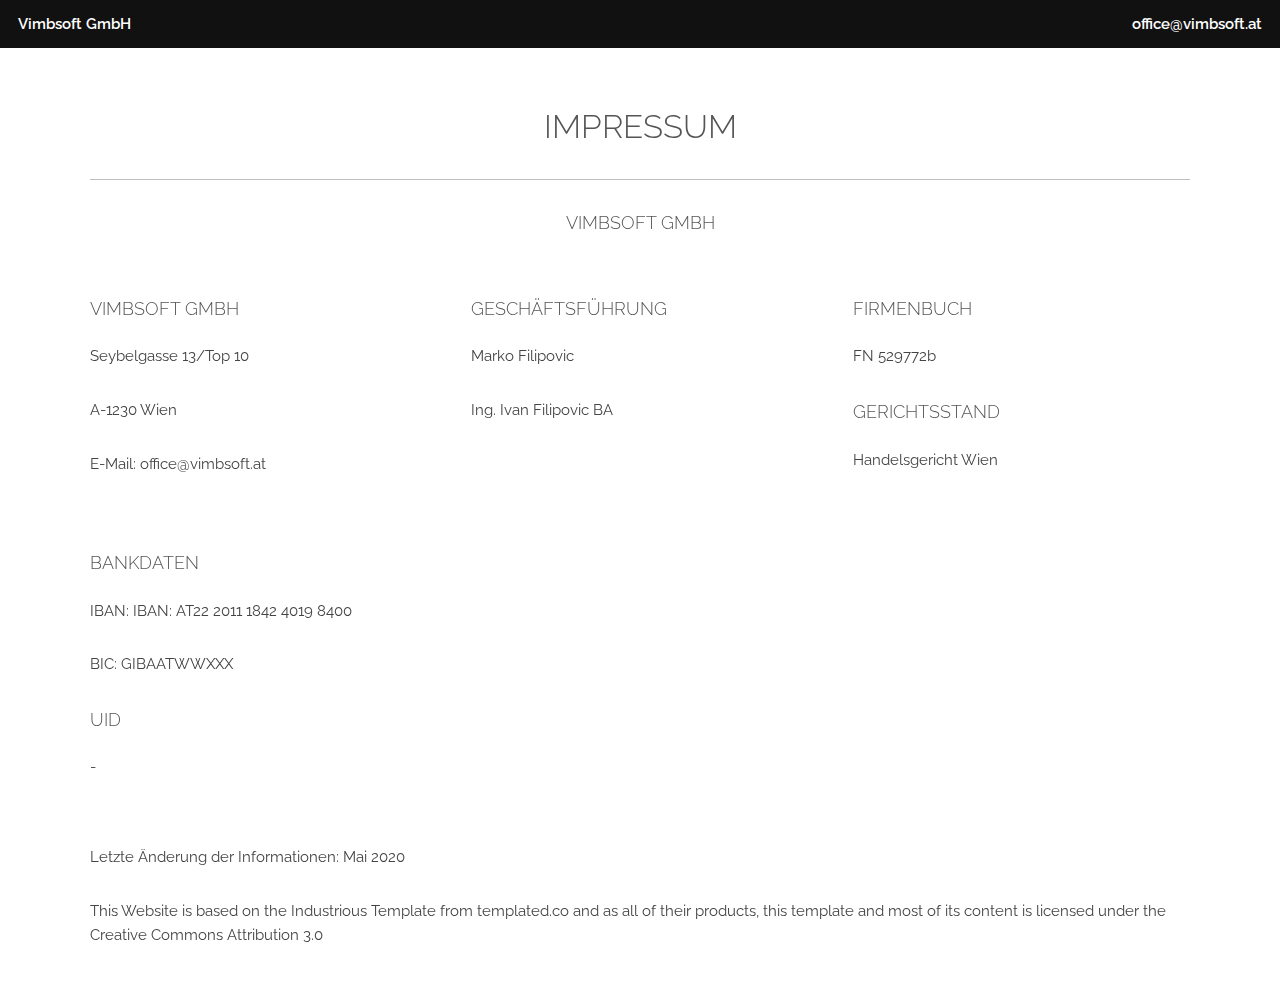
==== impressum.html @ a70d900b "minor changes due to implementation of impressum.html" ====
<!DOCTYPE html>
<html lang="en">
<head>
    <meta charset="UTF-8">

    <title>Vimbsoft GmbH</title>
    <meta charset="utf-8"/>
    <meta name="viewport" content="width=device-width, initial-scale=1, user-scalable=no"/>
    <meta name="description" content=""/>
    <meta name="keywords" content=""/>
    <link rel="stylesheet" href="assets/css/main.css"/>
</head>
<body>
<header id="header">
    <a class="logo" href="index.html">Vimbsoft GmbH</a>
    <a class="logo" href="mailto: office@vimbsoft.at">office@vimbsoft.at</a>
</header>


<section class="wrapper">
    <div class="inner">
        <header class="special">
            <h2>Impressum<hr></h2>
            <h3>Vimbsoft GmbH</h3>
        </header>
        <div class="highlights">
            <section>

                    <header>
                        <h3>Vimbsoft GmbH</h3>
                    </header>

                    <p>Seybelgasse 13/Top 10</p>
                    <p>A-1230 Wien</p>
                    <p>E-Mail: office@vimbsoft.at</p>

            </section>
            <section>
                <h3> Geschäftsführung</h3>
                <p>Marko Filipovic</p>
                <p>Ing. Ivan Filipovic BA</p>

            </section>
            <section>

                    <header>
                        <h3>Firmenbuch</h3>
                    </header>
                <p>FN 529772b</p>
                <h3>Gerichtsstand</h3>
                <p>Handelsgericht Wien</p>

            </section>
                <section>
                <h3>Bankdaten</h3>
                <p>IBAN: IBAN: AT22 2011 1842 4019 8400</p>
                <p>BIC: GIBAATWWXXX</p>
                    <h3>UID</h3>
                    <p>-</p>
                </section>




        </div>
        <p>Letzte Änderung der Informationen: Mai 2020</p>
        <p>This Website is based on the Industrious Template from templated.co and as all of their products, this template
            and most of its content is licensed under the Creative Commons Attribution 3.0 </p>

    </div>
</section>
</body>
</html>
---- assets/css/main.css ----
@import url(font-awesome.min.css);
@import url("https://fonts.googleapis.com/css?family=Raleway:200,300,400,500,600");
/*
	Industrious by TEMPLATED
	templated.co @templatedco
	Released for free under the Creative Commons Attribution 3.0 license (templated.co/license)
*/
/* Basic */
@-ms-viewport {
  width: device-width; }
body {
  -ms-overflow-style: scrollbar; }

@media screen and (max-width: 480px) {
  html, body {
    min-width: 320px; } }
html {
  box-sizing: border-box; }

*, *:before, *:after {
  box-sizing: inherit; }

body {
  background: #ffffff; }
  body.is-preload *, body.is-preload *:before, body.is-preload *:after {
    -moz-animation: none !important;
    -webkit-animation: none !important;
    -ms-animation: none !important;
    animation: none !important;
    -moz-transition: none !important;
    -webkit-transition: none !important;
    -ms-transition: none !important;
    transition: none !important; }

html, body, div, span, applet, object,
iframe, h1, h2, h3, h4, h5, h6, p, blockquote,
pre, a, abbr, acronym, address, big, cite,
code, del, dfn, em, img, ins, kbd, q, s, samp,
small, strike, strong, sub, sup, tt, var, b,
u, i, center, dl, dt, dd, ol, ul, li, fieldset,
form, label, legend, table, caption, tbody,
tfoot, thead, tr, th, td, article, aside,
canvas, details, embed, figure, figcaption,
footer, header, hgroup, menu, nav, output, ruby,
section, summary, time, mark, audio, video {
  margin: 0;
  padding: 0;
  border: 0;
  font-size: 100%;
  font: inherit;
  vertical-align: baseline; }

article, aside, details, figcaption, figure,
footer, header, hgroup, menu, nav, section {
  display: block; }

body {
  line-height: 1; }

ol, ul {
  list-style: none; }

blockquote, q {
  quotes: none; }
  blockquote:before, blockquote:after, q:before, q:after {
    content: '';
    content: none; }

table {
  border-collapse: collapse;
  border-spacing: 0; }

body {
  -webkit-text-size-adjust: none; }

mark {
  background-color: transparent;
  color: inherit; }

input::-moz-focus-inner {
  border: 0;
  padding: 0; }

input, select, textarea {
  -moz-appearance: none;
  -webkit-appearance: none;
  -ms-appearance: none;
  appearance: none; }

/* Typography */
html {
  font-size: 13pt; }
  @media screen and (max-width: 1680px) {
    html {
      font-size: 11pt; } }
  @media screen and (max-width: 980px) {
    html {
      font-size: 12pt; } }
  @media screen and (max-width: 480px) {
    html {
      font-size: 11pt; } }

body {
  background-color: #ffffff;
  color: #444444; }

body, input, select, textarea {
  font-family: "Raleway", Arial, Helvetica, sans-serif;
  font-weight: 400;
  font-size: 1rem;
  line-height: 1.65; }

a {
  -moz-transition: color 0.2s ease-in-out;
  -webkit-transition: color 0.2s ease-in-out;
  -ms-transition: color 0.2s ease-in-out;
  transition: color 0.2s ease-in-out;
  text-decoration: underline; }
  a:hover {
    text-decoration: none; }

strong, b {
  font-weight: 600; }

em, i {
  font-style: italic; }

p {
  margin: 0 0 2rem 0; }

header.special {
  text-align: center;
  margin-bottom: 4rem; }
  header.special p {
    max-width: 75%;
    margin-left: auto;
    margin-right: auto; }

h1, h2, h3, h4, h5, h6 {
  font-weight: 300;
  line-height: 1.5;
  text-transform: uppercase;
  margin: 0 0 1.5rem 0; }
  h1 a, h2 a, h3 a, h4 a, h5 a, h6 a {
    color: inherit;
    text-decoration: none; }

h1 {
  font-size: 3rem;
  line-height: 1.2; }

h2 {
  font-size: 2.25rem;
  line-height: 1.3; }

h3 {
  font-size: 1.25rem; }

h4 {
  font-size: 1rem; }

h5 {
  font-size: 0.9rem; }

h6 {
  font-size: 0.7rem; }

@media screen and (max-width: 736px) {
  h1 {
    font-size: 2.75rem;
    line-height: 1.3; }

  h2 {
    font-size: 1.75rem;
    line-height: 1.5; }

  h3 {
    font-size: 1.25rem; } }
sub {
  font-size: 0.8rem;
  position: relative;
  top: 0.5rem; }

sup {
  font-size: 0.8rem;
  position: relative;
  top: -0.5rem; }

blockquote {
  border-left: solid 0.5rem;
  font-style: italic;
  margin: 0 0 2rem 0;
  padding: 1rem 0 1rem 2rem; }

code {
  border-radius: 4px;
  border: solid 1px;
  font-family: "Courier New", monospace;
  font-size: 0.9rem;
  margin: 0 0.25rem;
  padding: 0.25rem 0.65rem; }

pre {
  -webkit-overflow-scrolling: touch;
  font-family: "Courier New", monospace;
  font-size: 0.9rem;
  margin: 0 0 2rem 0; }
  pre code {
    display: block;
    line-height: 1.75;
    padding: 1rem 1.5rem;
    overflow-x: auto; }

hr {
  border: 0;
  border-bottom: solid 1px;
  margin: 2rem 0; }
  hr.major {
    margin: 4rem 0; }

input, select, textarea {
  color: #555555; }

a {
  color: #619FE9; }

strong, b {
  color: #555555; }

h1, h2, h3, h4, h5, h6 {
  color: #555555; }

blockquote {
  border-left-color: rgba(0, 0, 0, 0.25); }

code {
  background: rgba(0, 0, 0, 0.075);
  border-color: rgba(0, 0, 0, 0.25); }

hr {
  border-bottom-color: rgba(0, 0, 0, 0.25); }

/* Inner */
.inner {
  margin: 0 auto;
  width: 75rem;
  max-width: calc(100% - 6rem); }
  @media screen and (max-width: 480px) {
    .inner {
      max-width: calc(100% - 3rem); } }

/* Button */
input[type="submit"],
input[type="reset"],
input[type="button"],
button,
.button {
  -moz-appearance: none;
  -webkit-appearance: none;
  -ms-appearance: none;
  appearance: none;
  -moz-transition: background-color 0.2s ease-in-out, box-shadow 0.2s ease-in-out, color 0.2s ease-in-out;
  -webkit-transition: background-color 0.2s ease-in-out, box-shadow 0.2s ease-in-out, color 0.2s ease-in-out;
  -ms-transition: background-color 0.2s ease-in-out, box-shadow 0.2s ease-in-out, color 0.2s ease-in-out;
  transition: background-color 0.2s ease-in-out, box-shadow 0.2s ease-in-out, color 0.2s ease-in-out;
  border: 0;
  border-radius: 4px;
  cursor: pointer;
  display: inline-block;
  font-weight: 600;
  height: 3.25rem;
  line-height: 3.25rem;
  padding: 0 1.75rem;
  text-align: center;
  text-decoration: none;
  white-space: nowrap; }
  input[type="submit"].small,
  input[type="reset"].small,
  input[type="button"].small,
  button.small,
  .button.small {
    font-size: 0.8rem;
    height: 2.4375rem;
    line-height: 2.4375rem;
    padding: 0 1.25rem; }
  input[type="submit"].large,
  input[type="reset"].large,
  input[type="button"].large,
  button.large,
  .button.large {
    font-size: 1.35rem;
    height: 4.0625rem;
    line-height: 4.0625rem;
    padding: 0 2rem; }
  input[type="submit"].wide,
  input[type="reset"].wide,
  input[type="button"].wide,
  button.wide,
  .button.wide {
    min-width: 13rem; }
  input[type="submit"].icon:before,
  input[type="reset"].icon:before,
  input[type="button"].icon:before,
  button.icon:before,
  .button.icon:before {
    margin-right: 0.5rem; }
  input[type="submit"].fit,
  input[type="reset"].fit,
  input[type="button"].fit,
  button.fit,
  .button.fit {
    width: 100%; }
  input[type="submit"].disabled, input[type="submit"]:disabled,
  input[type="reset"].disabled,
  input[type="reset"]:disabled,
  input[type="button"].disabled,
  input[type="button"]:disabled,
  button.disabled,
  button:disabled,
  .button.disabled,
  .button:disabled {
    pointer-events: none;
    opacity: 0.25; }

input[type="submit"],
input[type="reset"],
input[type="button"],
button,
.button {
  background-color: transparent;
  box-shadow: inset 0 0 0 1px #555555;
  color: #555555 !important; }
  input[type="submit"]:hover,
  input[type="reset"]:hover,
  input[type="button"]:hover,
  button:hover,
  .button:hover {
    box-shadow: inset 0 0 0 1px #ce1b28;
    color: #ce1b28 !important; }
    input[type="submit"]:hover:active,
    input[type="reset"]:hover:active,
    input[type="button"]:hover:active,
    button:hover:active,
    .button:hover:active {
      background-color: rgba(206, 27, 40, 0.25); }
  input[type="submit"].primary,
  input[type="reset"].primary,
  input[type="button"].primary,
  button.primary,
  .button.primary {
    box-shadow: none;
    background-color: #ce1b28;
    color: #ffffff !important; }
    input[type="submit"].primary:hover,
    input[type="reset"].primary:hover,
    input[type="button"].primary:hover,
    button.primary:hover,
    .button.primary:hover {
      background-color: #e2212f;
      box-shadow: none; }
      input[type="submit"].primary:hover:active,
      input[type="reset"].primary:hover:active,
      input[type="button"].primary:hover:active,
      button.primary:hover:active,
      .button.primary:hover:active {
        background-color: #b71824; }

/* Form */
form {
  margin: 0 0 2rem 0; }

input[type="text"],
input[type="password"],
input[type="email"],
input[type="tel"],
input[type="search"],
input[type="url"],
select,
textarea {
  -moz-appearance: none;
  -webkit-appearance: none;
  -ms-appearance: none;
  appearance: none;
  border-radius: 4px;
  border: none;
  border: solid 1px;
  color: inherit;
  display: block;
  outline: 0;
  padding: 0 1rem;
  text-decoration: none;
  width: 100%; }
  input[type="text"]:invalid,
  input[type="password"]:invalid,
  input[type="email"]:invalid,
  input[type="tel"]:invalid,
  input[type="search"]:invalid,
  input[type="url"]:invalid,
  select:invalid,
  textarea:invalid {
    box-shadow: none; }

label {
  display: block;
  font-size: 1rem;
  font-weight: 600;
  margin: 0 0 1rem 0; }

input[type="text"],
input[type="password"],
input[type="email"],
input[type="tel"],
input[type="search"],
input[type="url"] {
  height: 3.25rem; }

select {
  background-size: 1.25rem;
  background-repeat: no-repeat;
  background-position: calc(100% - 1rem) center;
  height: 3.25rem;
  padding-right: 3.25rem;
  text-overflow: ellipsis; }
  select:focus::-ms-value {
    background-color: transparent; }
  select::-ms-expand {
    display: none; }

textarea {
  padding: 0.75rem 1rem; }

input[type="checkbox"],
input[type="radio"] {
  -moz-appearance: none;
  -webkit-appearance: none;
  -ms-appearance: none;
  appearance: none;
  display: block;
  float: left;
  margin-right: -2rem;
  opacity: 0;
  width: 1rem;
  z-index: -1; }
  input[type="checkbox"] + label,
  input[type="radio"] + label {
    text-decoration: none;
    cursor: pointer;
    display: inline-block;
    font-size: 1rem;
    font-weight: 400;
    padding-left: 2.825rem;
    padding-right: 0.875rem;
    position: relative; }
    input[type="checkbox"] + label:before,
    input[type="radio"] + label:before {
      -moz-osx-font-smoothing: grayscale;
      -webkit-font-smoothing: antialiased;
      font-family: FontAwesome;
      font-style: normal;
      font-weight: normal;
      text-transform: none !important; }
    input[type="checkbox"] + label:before,
    input[type="radio"] + label:before {
      border-radius: 4px;
      border: solid 1px;
      content: '';
      display: inline-block;
      height: 1.95rem;
      left: 0;
      line-height: 1.86875rem;
      position: absolute;
      text-align: center;
      top: -0.1625rem;
      width: 1.95rem; }
  input[type="checkbox"]:checked + label:before,
  input[type="radio"]:checked + label:before {
    content: '\f00c'; }

input[type="checkbox"] + label:before {
  border-radius: 4px; }

input[type="radio"] + label:before {
  border-radius: 100%; }

::-webkit-input-placeholder {
  opacity: 1.0; }

:-moz-placeholder {
  opacity: 1.0; }

::-moz-placeholder {
  opacity: 1.0; }

:-ms-input-placeholder {
  opacity: 1.0; }

label {
  color: #555555; }

input[type="text"],
input[type="password"],
input[type="email"],
input[type="tel"],
input[type="search"],
input[type="url"],
select,
textarea {
  background-color: rgba(0, 0, 0, 0.075);
  border-color: rgba(0, 0, 0, 0.25); }
  input[type="text"]:focus,
  input[type="password"]:focus,
  input[type="email"]:focus,
  input[type="tel"]:focus,
  input[type="search"]:focus,
  input[type="url"]:focus,
  select:focus,
  textarea:focus {
    border-color: #ce1b28;
    box-shadow: 0 0 0 1px #ce1b28; }

select {
  background-image: url("data:image/svg+xml;charset=utf8,%3Csvg xmlns='http://www.w3.org/2000/svg' width='40' height='40' preserveAspectRatio='none' viewBox='0 0 40 40'%3E%3Cpath d='M9.4,12.3l10.4,10.4l10.4-10.4c0.2-0.2,0.5-0.4,0.9-0.4c0.3,0,0.6,0.1,0.9,0.4l3.3,3.3c0.2,0.2,0.4,0.5,0.4,0.9 c0,0.4-0.1,0.6-0.4,0.9L20.7,31.9c-0.2,0.2-0.5,0.4-0.9,0.4c-0.3,0-0.6-0.1-0.9-0.4L4.3,17.3c-0.2-0.2-0.4-0.5-0.4-0.9 c0-0.4,0.1-0.6,0.4-0.9l3.3-3.3c0.2-0.2,0.5-0.4,0.9-0.4S9.1,12.1,9.4,12.3z' fill='rgba(0, 0, 0, 0.25)' /%3E%3C/svg%3E"); }
  select option {
    color: #444444;
    background-color: #ffffff; }

input[type="checkbox"] + label,
input[type="radio"] + label {
  color: #444444; }
  input[type="checkbox"] + label:before,
  input[type="radio"] + label:before {
    background: rgba(0, 0, 0, 0.075);
    border-color: rgba(0, 0, 0, 0.25); }
input[type="checkbox"]:checked + label:before,
input[type="radio"]:checked + label:before {
  background-color: #ce1b28;
  border-color: #ce1b28;
  color: #ffffff; }
input[type="checkbox"]:focus + label:before,
input[type="radio"]:focus + label:before {
  border-color: #ce1b28;
  box-shadow: 0 0 0 1px #ce1b28; }

::-webkit-input-placeholder {
  color: #bbbbbb !important; }

:-moz-placeholder {
  color: #bbbbbb !important; }

::-moz-placeholder {
  color: #bbbbbb !important; }

:-ms-input-placeholder {
  color: #bbbbbb !important; }

/* List */
ol {
  list-style: decimal;
  margin: 0 0 2rem 0;
  padding-left: 1.25rem; }
  ol li {
    padding-left: 0.25rem; }

ul {
  list-style: disc;
  margin: 0 0 2rem 0;
  padding-left: 1rem; }
  ul li {
    padding-left: 0.325rem; }
  ul.plain {
    list-style: none;
    padding-left: 0; }
    ul.plain li {
      margin-bottom: 1rem; }
      ul.plain li .icon {
        border-radius: 4px;
        color: #ffffff;
        display: inline-block;
        margin-right: 1rem;
        text-align: center;
        width: 2rem;
        height: 2rem;
        line-height: 2rem;
        background: rgba(0, 0, 0, 0.5); }
  ul.alt {
    list-style: none;
    padding-left: 0; }
    ul.alt li {
      border-top: solid 1px;
      padding: 0.75rem 0; }
      ul.alt li:first-child {
        border-top: 0;
        padding-top: 0; }
      ul.alt li:last-child {
        padding-bottom: 0; }
ul.alt2 {
  list-style: none;
  padding-left: 0; }
ul.alt2 li {
  border-top: solid 1px;
  padding: 0.75rem 0; }
ul.alt2 li:first-child {
  border-top: 0;
  padding-top: 0; }
ul.alt2 li:last-child {
  padding-bottom: 0; }

dl {
  margin: 0 0 2rem 0; }
  dl dt {
    display: block;
    font-weight: 600;
    margin: 0 0 1rem 0; }
  dl dd {
    margin-left: 1.5rem; }

ul.alt li {
  border-top-color: rgba(0, 0, 0, 0.25); }

/* Table */
.table-wrapper {
  -webkit-overflow-scrolling: touch;
  overflow-x: auto; }

table {
  margin: 0 0 2rem 0;
  width: 100%; }
  table tbody tr {
    border: solid 1px;
    border-left: 0;
    border-right: 0; }
  table td {
    padding: 0.75rem 0.75rem; }
  table th {
    font-size: 0.9rem;
    font-weight: 600;
    padding: 0 0.75rem 0.75rem 0.75rem;
    text-align: left; }
  table thead {
    border-bottom: solid 2px; }
  table tfoot {
    border-top: solid 2px; }
  table.alt {
    border-collapse: separate; }
    table.alt tbody tr td {
      border: solid 1px;
      border-left-width: 0;
      border-top-width: 0; }
      table.alt tbody tr td:first-child {
        border-left-width: 1px; }
    table.alt tbody tr:first-child td {
      border-top-width: 1px; }
    table.alt thead {
      border-bottom: 0; }
    table.alt tfoot {
      border-top: 0; }

table tbody tr {
  border-color: rgba(0, 0, 0, 0.25); }
  table tbody tr:nth-child(2n + 1) {
    background-color: rgba(0, 0, 0, 0.075); }
table th {
  color: #555555; }
table thead {
  border-bottom-color: rgba(0, 0, 0, 0.25); }
table tfoot {
  border-top-color: rgba(0, 0, 0, 0.25); }
table.alt tbody tr td {
  border-color: rgba(0, 0, 0, 0.25); }

/* Highlights */
.highlights {
  width: 100%;
  margin: 2.5rem 0;
  display: -moz-flex;
  display: -webkit-flex;
  display: -ms-flex;
  display: flex;
  -moz-flex-wrap: wrap;
  -webkit-flex-wrap: wrap;
  -ms-flex-wrap: wrap;
  flex-wrap: wrap;
  -moz-align-items: -moz-stretch;
  /* -webkit-align-items: -webkit-stretch; */

  -ms-align-items: -ms-stretch;
  align-items: stretch; }
  .highlights > * {
    -moz-flex-shrink: 1;
    -webkit-flex-shrink: 1;
    -ms-flex-shrink: 1;
    flex-shrink: 1;
    -moz-flex-grow: 0;
    -webkit-flex-grow: 0;
    -ms-flex-grow: 0;
    flex-grow: 0; }
  .highlights > * {
    width: 33.3333333333%; }
  .highlights > * {
    padding: 1.5rem;
    width: calc(33.3333333333% + 1rem); }
  .highlights > :nth-child(-n + 3) {
    padding-top: 0; }
  .highlights > :nth-last-child(-n + 3) {
    padding-bottom: 0; }
  .highlights > :nth-child(3n + 1) {
    padding-left: 0; }
  .highlights > :nth-child(3n) {
    padding-right: 0; }
  .highlights > :nth-child(3n + 1),
  .highlights > :nth-child(3n) {
    width: calc(33.3333333333% + -0.5rem); }
  .highlights .content {
    border-radius: 4px;
    height: 100%;
    padding: 3rem;
    text-align: center; }
    .highlights .content .icon {
      font-size: 5rem; }
  .highlights > div > :last-child {
    margin-bottom: 0; }
  @media screen and (max-width: 980px) {
    .highlights > * {
      width: 50%; }
    .highlights > * {
      padding: 1rem;
      width: calc(33.3333333333% + 0.6666666667rem); }
    .highlights > :nth-child(-n + 3) {
      padding-top: 1rem; }
    .highlights > :nth-last-child(-n + 3) {
      padding-bottom: 1rem; }
    .highlights > :nth-child(3n + 1) {
      padding-left: 1rem; }
    .highlights > :nth-child(3n) {
      padding-right: 1rem; }
    .highlights > :nth-child(3n + 1),
    .highlights > :nth-child(3n) {
      padding: 1rem;
      width: calc(50% + 1rem); }
    .highlights > * {
      padding: 1rem;
      width: calc(50% + 1rem); }
    .highlights > :nth-child(-n + 2) {
      padding-top: 0; }
    .highlights > :nth-last-child(-n + 2) {
      padding-bottom: 0; }
    .highlights > :nth-child(2n + 1) {
      padding-left: 0; }
    .highlights > :nth-child(2n) {
      padding-right: 0; }
    .highlights > :nth-child(2n + 1),
    .highlights > :nth-child(2n) {
      width: calc(50% + 0rem); }
    .highlights .content {
      padding: 2rem; } }
  @media screen and (max-width: 736px) {
    .highlights > * {
      width: 100%; }
    .highlights > * {
      padding: 1rem;
      width: calc(33.3333333333% + 0.6666666667rem); }
    .highlights > :nth-child(-n + 3) {
      padding-top: 1rem; }
    .highlights > :nth-last-child(-n + 3) {
      padding-bottom: 1rem; }
    .highlights > :nth-child(3n + 1) {
      padding-left: 1rem; }
    .highlights > :nth-child(3n) {
      padding-right: 1rem; }
    .highlights > :nth-child(3n + 1),
    .highlights > :nth-child(3n) {
      padding: 1rem;
      width: calc(100% + 2rem); }
    .highlights > * {
      padding: 1rem;
      width: calc(50% + 1rem); }
    .highlights > :nth-child(-n + 2) {
      padding-top: 1rem; }
    .highlights > :nth-last-child(-n + 2) {
      padding-bottom: 1rem; }
    .highlights > :nth-child(2n + 1) {
      padding-left: 1rem; }
    .highlights > :nth-child(2n) {
      padding-right: 1rem; }
    .highlights > :nth-child(2n + 1),
    .highlights > :nth-child(2n) {
      padding: 1rem;
      width: calc(100% + 2rem); }
    .highlights > * {
      padding: 1rem;
      width: calc(100% + 2rem); }
    .highlights > :nth-child(-n + 1) {
      padding-top: 0; }
    .highlights > :nth-last-child(-n + 1) {
      padding-bottom: 0; }
    .highlights > :nth-child(1n + 1) {
      padding-left: 0; }
    .highlights > :nth-child(1n) {
      padding-right: 0; }
    .highlights > :nth-child(1n + 1),
    .highlights > :nth-child(1n) {
      width: calc(100% + 1rem); } }

.highlights .content {
  background: #ffffff;
  box-shadow: 0px 0px 4px 1px rgba(0, 0, 0, 0.025); }

/* Testimonials */
.testimonials {
  margin: 2.5rem 0;
  width: 100%;
  display: -moz-flex;
  display: -webkit-flex;
  display: -ms-flex;
  display: flex;
  -moz-flex-wrap: wrap;
  -webkit-flex-wrap: wrap;
  -ms-flex-wrap: wrap;
  flex-wrap: wrap;
  -moz-align-items: -moz-stretch;
  -webkit-align-items: -webkit-stretch;
  -ms-align-items: -ms-stretch;
  align-items: stretch; }
  .testimonials > * {
    -moz-flex-shrink: 1;
    -webkit-flex-shrink: 1;
    -ms-flex-shrink: 1;
    flex-shrink: 1;
    -moz-flex-grow: 0;
    -webkit-flex-grow: 0;
    -ms-flex-grow: 0;
    flex-grow: 0; }
  .testimonials > * {
    width: 33.3333333333%; }
  .testimonials > * {
    padding: 1.5rem;
    width: calc(33.3333333333% + 1rem); }
  .testimonials > :nth-child(-n + 3) {
    padding-top: 0; }
  .testimonials > :nth-last-child(-n + 3) {
    padding-bottom: 0; }
  .testimonials > :nth-child(3n + 1) {
    padding-left: 0; }
  .testimonials > :nth-child(3n) {
    padding-right: 0; }
  .testimonials > :nth-child(3n + 1),
  .testimonials > :nth-child(3n) {
    width: calc(33.3333333333% + -0.5rem); }
  .testimonials .content {
    border-radius: 4px;
    height: 100%;
    padding: 3rem; }
    .testimonials .content .author {
      display: -moz-flex;
      display: -webkit-flex;
      display: -ms-flex;
      display: flex;
      -moz-align-items: center;
      -webkit-align-items: center;
      -ms-align-items: center;
      align-items: center; }
      .testimonials .content .author blockquote {
        margin: 0; }
      .testimonials .content .author .image {
        margin-right: 2rem;
        width: 20%; }
        .testimonials .content .author .image img {
          border-radius: 100%;
          max-width: 100%; }
    .testimonials .content .credit {
      font-size: 0.75rem; }
    .testimonials .content p:last-child {
      margin: 0; }
  .testimonials > div > :last-child {
    margin-bottom: 0; }
  @media screen and (max-width: 980px) {
    .testimonials > * {
      width: 50%; }
    .testimonials > * {
      padding: 1rem;
      width: calc(33.3333333333% + 0.6666666667rem); }
    .testimonials > :nth-child(-n + 3) {
      padding-top: 1rem; }
    .testimonials > :nth-last-child(-n + 3) {
      padding-bottom: 1rem; }
    .testimonials > :nth-child(3n + 1) {
      padding-left: 1rem; }
    .testimonials > :nth-child(3n) {
      padding-right: 1rem; }
    .testimonials > :nth-child(3n + 1),
    .testimonials > :nth-child(3n) {
      padding: 1rem;
      width: calc(50% + 1rem); }
    .testimonials > * {
      padding: 1rem;
      width: calc(50% + 1rem); }
    .testimonials > :nth-child(-n + 2) {
      padding-top: 0; }
    .testimonials > :nth-last-child(-n + 2) {
      padding-bottom: 0; }
    .testimonials > :nth-child(2n + 1) {
      padding-left: 0; }
    .testimonials > :nth-child(2n) {
      padding-right: 0; }
    .testimonials > :nth-child(2n + 1),
    .testimonials > :nth-child(2n) {
      width: calc(50% + 0rem); }
    .testimonials .content {
      padding: 2rem; } }
  @media screen and (max-width: 736px) {
    .testimonials > * {
      width: 100%; }
    .testimonials > * {
      padding: 1rem;
      width: calc(33.3333333333% + 0.6666666667rem); }
    .testimonials > :nth-child(-n + 3) {
      padding-top: 1rem; }
    .testimonials > :nth-last-child(-n + 3) {
      padding-bottom: 1rem; }
    .testimonials > :nth-child(3n + 1) {
      padding-left: 1rem; }
    .testimonials > :nth-child(3n) {
      padding-right: 1rem; }
    .testimonials > :nth-child(3n + 1),
    .testimonials > :nth-child(3n) {
      padding: 1rem;
      width: calc(100% + 2rem); }
    .testimonials > * {
      padding: 1rem;
      width: calc(50% + 1rem); }
    .testimonials > :nth-child(-n + 2) {
      padding-top: 1rem; }
    .testimonials > :nth-last-child(-n + 2) {
      padding-bottom: 1rem; }
    .testimonials > :nth-child(2n + 1) {
      padding-left: 1rem; }
    .testimonials > :nth-child(2n) {
      padding-right: 1rem; }
    .testimonials > :nth-child(2n + 1),
    .testimonials > :nth-child(2n) {
      padding: 1rem;
      width: calc(100% + 2rem); }
    .testimonials > * {
      padding: 1rem;
      width: calc(100% + 2rem); }
    .testimonials > :nth-child(-n + 1) {
      padding-top: 0; }
    .testimonials > :nth-last-child(-n + 1) {
      padding-bottom: 0; }
    .testimonials > :nth-child(1n + 1) {
      padding-left: 0; }
    .testimonials > :nth-child(1n) {
      padding-right: 0; }
    .testimonials > :nth-child(1n + 1),
    .testimonials > :nth-child(1n) {
      width: calc(100% + 1rem); } }

.testimonials .content {
  background: #ffffff;
  box-shadow: 0px 0px 4px 1px rgba(0, 0, 0, 0.025); }
  .testimonials .content .credit strong {
    color: #ce1b28; }

/* Actions */
ul.actions {
  display: -moz-flex;
  display: -webkit-flex;
  display: -ms-flex;
  display: flex;
  cursor: default;
  list-style: none;
  margin-left: -1rem;
  padding-left: 0; }
  ul.actions li {
    padding: 0 0 0 1rem;
    vertical-align: middle; }
  ul.actions.special {
    -moz-justify-content: center;
    -webkit-justify-content: center;
    -ms-justify-content: center;
    justify-content: center;
    width: calc(100% + 1rem); }
  ul.actions.stacked {
    -moz-flex-direction: column;
    -webkit-flex-direction: column;
    -ms-flex-direction: column;
    flex-direction: column;
    margin-left: 0; }
    ul.actions.stacked li {
      padding: 1.3rem 0 0 0; }
      ul.actions.stacked li:first-child {
        padding-top: 0; }
  ul.actions.fit {
    width: calc(100% + 1rem); }
    ul.actions.fit li {
      -moz-flex-grow: 1;
      -webkit-flex-grow: 1;
      -ms-flex-grow: 1;
      flex-grow: 1;
      -moz-flex-shrink: 1;
      -webkit-flex-shrink: 1;
      -ms-flex-shrink: 1;
      flex-shrink: 1;
      width: 100%; }
      ul.actions.fit li > * {
        width: 100%; }
    ul.actions.fit.stacked {
      width: 100%; }
  @media screen and (max-width: 480px) {
    ul.actions:not(.fixed) {
      -moz-flex-direction: column;
      -webkit-flex-direction: column;
      -ms-flex-direction: column;
      flex-direction: column;
      margin-left: 0;
      width: 100% !important; }
      ul.actions:not(.fixed) li {
        -moz-flex-grow: 1;
        -webkit-flex-grow: 1;
        -ms-flex-grow: 1;
        flex-grow: 1;
        -moz-flex-shrink: 1;
        -webkit-flex-shrink: 1;
        -ms-flex-shrink: 1;
        flex-shrink: 1;
        padding: 1rem 0 0 0;
        text-align: center;
        width: 100%; }
        ul.actions:not(.fixed) li > * {
          width: 100%; }
        ul.actions:not(.fixed) li:first-child {
          padding-top: 0; }
        ul.actions:not(.fixed) li input[type="submit"],
        ul.actions:not(.fixed) li input[type="reset"],
        ul.actions:not(.fixed) li input[type="button"],
        ul.actions:not(.fixed) li button,
        ul.actions:not(.fixed) li .button {
          width: 100%; }
          ul.actions:not(.fixed) li input[type="submit"].icon:before,
          ul.actions:not(.fixed) li input[type="reset"].icon:before,
          ul.actions:not(.fixed) li input[type="button"].icon:before,
          ul.actions:not(.fixed) li button.icon:before,
          ul.actions:not(.fixed) li .button.icon:before {
            margin-left: -0.5rem; } }

/* Grid */
.row {
  display: flex;
  flex-wrap: wrap;
  box-sizing: border-box; }
  .row > * {
    box-sizing: border-box; }
  .row.gtr-uniform > * > :last-child {
    margin-bottom: 0; }

.row > .imp {
  order: -1; }
.row > .col-1 {
  width: 8.3333333333%; }
.row > .off-1 {
  margin-left: 8.3333333333%; }
.row > .col-2 {
  width: 16.6666666667%; }
.row > .off-2 {
  margin-left: 16.6666666667%; }
.row > .col-3 {
  width: 25%; }
.row > .off-3 {
  margin-left: 25%; }
.row > .col-4 {
  width: 33.3333333333%; }
.row > .off-4 {
  margin-left: 33.3333333333%; }
.row > .col-5 {
  width: 41.6666666667%; }
.row > .off-5 {
  margin-left: 41.6666666667%; }
.row > .col-6 {
  width: 50%; }
.row > .off-6 {
  margin-left: 50%; }
.row > .col-7 {
  width: 58.3333333333%; }
.row > .off-7 {
  margin-left: 58.3333333333%; }
.row > .col-8 {
  width: 66.6666666667%; }
.row > .off-8 {
  margin-left: 66.6666666667%; }
.row > .col-9 {
  width: 75%; }
.row > .off-9 {
  margin-left: 75%; }
.row > .col-10 {
  width: 83.3333333333%; }
.row > .off-10 {
  margin-left: 83.3333333333%; }
.row > .col-11 {
  width: 91.6666666667%; }
.row > .off-11 {
  margin-left: 91.6666666667%; }
.row > .col-12 {
  width: 100%; }
.row > .off-12 {
  margin-left: 100%; }
.row.gtr-0 {
  margin-top: 0;
  margin-left: 0rem; }
  .row.gtr-0 > * {
    padding: 0 0 0 0rem; }
  .row.gtr-0.gtr-uniform {
    margin-top: 0rem; }
    .row.gtr-0.gtr-uniform > * {
      padding-top: 0rem; }
.row.gtr-25 {
  margin-top: 0;
  margin-left: -0.75rem; }
  .row.gtr-25 > * {
    padding: 0 0 0 0.75rem; }
  .row.gtr-25.gtr-uniform {
    margin-top: -0.75rem; }
    .row.gtr-25.gtr-uniform > * {
      padding-top: 0.75rem; }
.row.gtr-50 {
  margin-top: 0;
  margin-left: -1.5rem; }
  .row.gtr-50 > * {
    padding: 0 0 0 1.5rem; }
  .row.gtr-50.gtr-uniform {
    margin-top: -1.5rem; }
    .row.gtr-50.gtr-uniform > * {
      padding-top: 1.5rem; }
.row {
  margin-top: 0;
  margin-left: -3rem; }
  .row > * {
    padding: 0 0 0 3rem; }
  .row.gtr-uniform {
    margin-top: -3rem; }
    .row.gtr-uniform > * {
      padding-top: 3rem; }
.row.gtr-150 {
  margin-top: 0;
  margin-left: -4.5rem; }
  .row.gtr-150 > * {
    padding: 0 0 0 4.5rem; }
  .row.gtr-150.gtr-uniform {
    margin-top: -4.5rem; }
    .row.gtr-150.gtr-uniform > * {
      padding-top: 4.5rem; }
.row.gtr-200 {
  margin-top: 0;
  margin-left: -6rem; }
  .row.gtr-200 > * {
    padding: 0 0 0 6rem; }
  .row.gtr-200.gtr-uniform {
    margin-top: -6rem; }
    .row.gtr-200.gtr-uniform > * {
      padding-top: 6rem; }

@media screen and (max-width: 1680px) {
  .row {
    display: flex;
    flex-wrap: wrap;
    box-sizing: border-box; }
    .row > * {
      box-sizing: border-box; }
    .row.gtr-uniform > * > :last-child {
      margin-bottom: 0; }

  .row > .imp-xlarge {
    order: -1; }
  .row > .col-1-xlarge {
    width: 8.3333333333%; }
  .row > .off-1-xlarge {
    margin-left: 8.3333333333%; }
  .row > .col-2-xlarge {
    width: 16.6666666667%; }
  .row > .off-2-xlarge {
    margin-left: 16.6666666667%; }
  .row > .col-3-xlarge {
    width: 25%; }
  .row > .off-3-xlarge {
    margin-left: 25%; }
  .row > .col-4-xlarge {
    width: 33.3333333333%; }
  .row > .off-4-xlarge {
    margin-left: 33.3333333333%; }
  .row > .col-5-xlarge {
    width: 41.6666666667%; }
  .row > .off-5-xlarge {
    margin-left: 41.6666666667%; }
  .row > .col-6-xlarge {
    width: 50%; }
  .row > .off-6-xlarge {
    margin-left: 50%; }
  .row > .col-7-xlarge {
    width: 58.3333333333%; }
  .row > .off-7-xlarge {
    margin-left: 58.3333333333%; }
  .row > .col-8-xlarge {
    width: 66.6666666667%; }
  .row > .off-8-xlarge {
    margin-left: 66.6666666667%; }
  .row > .col-9-xlarge {
    width: 75%; }
  .row > .off-9-xlarge {
    margin-left: 75%; }
  .row > .col-10-xlarge {
    width: 83.3333333333%; }
  .row > .off-10-xlarge {
    margin-left: 83.3333333333%; }
  .row > .col-11-xlarge {
    width: 91.6666666667%; }
  .row > .off-11-xlarge {
    margin-left: 91.6666666667%; }
  .row > .col-12-xlarge {
    width: 100%; }
  .row > .off-12-xlarge {
    margin-left: 100%; }
  .row.gtr-0 {
    margin-top: 0;
    margin-left: 0rem; }
    .row.gtr-0 > * {
      padding: 0 0 0 0rem; }
    .row.gtr-0.gtr-uniform {
      margin-top: 0rem; }
      .row.gtr-0.gtr-uniform > * {
        padding-top: 0rem; }
  .row.gtr-25 {
    margin-top: 0;
    margin-left: -0.75rem; }
    .row.gtr-25 > * {
      padding: 0 0 0 0.75rem; }
    .row.gtr-25.gtr-uniform {
      margin-top: -0.75rem; }
      .row.gtr-25.gtr-uniform > * {
        padding-top: 0.75rem; }
  .row.gtr-50 {
    margin-top: 0;
    margin-left: -1.5rem; }
    .row.gtr-50 > * {
      padding: 0 0 0 1.5rem; }
    .row.gtr-50.gtr-uniform {
      margin-top: -1.5rem; }
      .row.gtr-50.gtr-uniform > * {
        padding-top: 1.5rem; }
  .row {
    margin-top: 0;
    margin-left: -3rem; }
    .row > * {
      padding: 0 0 0 3rem; }
    .row.gtr-uniform {
      margin-top: -3rem; }
      .row.gtr-uniform > * {
        padding-top: 3rem; }
  .row.gtr-150 {
    margin-top: 0;
    margin-left: -4.5rem; }
    .row.gtr-150 > * {
      padding: 0 0 0 4.5rem; }
    .row.gtr-150.gtr-uniform {
      margin-top: -4.5rem; }
      .row.gtr-150.gtr-uniform > * {
        padding-top: 4.5rem; }
  .row.gtr-200 {
    margin-top: 0;
    margin-left: -6rem; }
    .row.gtr-200 > * {
      padding: 0 0 0 6rem; }
    .row.gtr-200.gtr-uniform {
      margin-top: -6rem; }
      .row.gtr-200.gtr-uniform > * {
        padding-top: 6rem; } }
@media screen and (max-width: 1280px) {
  .row {
    display: flex;
    flex-wrap: wrap;
    box-sizing: border-box; }
    .row > * {
      box-sizing: border-box; }
    .row.gtr-uniform > * > :last-child {
      margin-bottom: 0; }

  .row > .imp-large {
    order: -1; }
  .row > .col-1-large {
    width: 8.3333333333%; }
  .row > .off-1-large {
    margin-left: 8.3333333333%; }
  .row > .col-2-large {
    width: 16.6666666667%; }
  .row > .off-2-large {
    margin-left: 16.6666666667%; }
  .row > .col-3-large {
    width: 25%; }
  .row > .off-3-large {
    margin-left: 25%; }
  .row > .col-4-large {
    width: 33.3333333333%; }
  .row > .off-4-large {
    margin-left: 33.3333333333%; }
  .row > .col-5-large {
    width: 41.6666666667%; }
  .row > .off-5-large {
    margin-left: 41.6666666667%; }
  .row > .col-6-large {
    width: 50%; }
  .row > .off-6-large {
    margin-left: 50%; }
  .row > .col-7-large {
    width: 58.3333333333%; }
  .row > .off-7-large {
    margin-left: 58.3333333333%; }
  .row > .col-8-large {
    width: 66.6666666667%; }
  .row > .off-8-large {
    margin-left: 66.6666666667%; }
  .row > .col-9-large {
    width: 75%; }
  .row > .off-9-large {
    margin-left: 75%; }
  .row > .col-10-large {
    width: 83.3333333333%; }
  .row > .off-10-large {
    margin-left: 83.3333333333%; }
  .row > .col-11-large {
    width: 91.6666666667%; }
  .row > .off-11-large {
    margin-left: 91.6666666667%; }
  .row > .col-12-large {
    width: 100%; }
  .row > .off-12-large {
    margin-left: 100%; }
  .row.gtr-0 {
    margin-top: 0;
    margin-left: 0rem; }
    .row.gtr-0 > * {
      padding: 0 0 0 0rem; }
    .row.gtr-0.gtr-uniform {
      margin-top: 0rem; }
      .row.gtr-0.gtr-uniform > * {
        padding-top: 0rem; }
  .row.gtr-25 {
    margin-top: 0;
    margin-left: -0.375rem; }
    .row.gtr-25 > * {
      padding: 0 0 0 0.375rem; }
    .row.gtr-25.gtr-uniform {
      margin-top: -0.375rem; }
      .row.gtr-25.gtr-uniform > * {
        padding-top: 0.375rem; }
  .row.gtr-50 {
    margin-top: 0;
    margin-left: -0.75rem; }
    .row.gtr-50 > * {
      padding: 0 0 0 0.75rem; }
    .row.gtr-50.gtr-uniform {
      margin-top: -0.75rem; }
      .row.gtr-50.gtr-uniform > * {
        padding-top: 0.75rem; }
  .row {
    margin-top: 0;
    margin-left: -1.5rem; }
    .row > * {
      padding: 0 0 0 1.5rem; }
    .row.gtr-uniform {
      margin-top: -1.5rem; }
      .row.gtr-uniform > * {
        padding-top: 1.5rem; }
  .row.gtr-150 {
    margin-top: 0;
    margin-left: -2.25rem; }
    .row.gtr-150 > * {
      padding: 0 0 0 2.25rem; }
    .row.gtr-150.gtr-uniform {
      margin-top: -2.25rem; }
      .row.gtr-150.gtr-uniform > * {
        padding-top: 2.25rem; }
  .row.gtr-200 {
    margin-top: 0;
    margin-left: -3rem; }
    .row.gtr-200 > * {
      padding: 0 0 0 3rem; }
    .row.gtr-200.gtr-uniform {
      margin-top: -3rem; }
      .row.gtr-200.gtr-uniform > * {
        padding-top: 3rem; } }
@media screen and (max-width: 980px) {
  .row {
    display: flex;
    flex-wrap: wrap;
    box-sizing: border-box; }
    .row > * {
      box-sizing: border-box; }
    .row.gtr-uniform > * > :last-child {
      margin-bottom: 0; }

  .row > .imp-medium {
    order: -1; }
  .row > .col-1-medium {
    width: 8.3333333333%; }
  .row > .off-1-medium {
    margin-left: 8.3333333333%; }
  .row > .col-2-medium {
    width: 16.6666666667%; }
  .row > .off-2-medium {
    margin-left: 16.6666666667%; }
  .row > .col-3-medium {
    width: 25%; }
  .row > .off-3-medium {
    margin-left: 25%; }
  .row > .col-4-medium {
    width: 33.3333333333%; }
  .row > .off-4-medium {
    margin-left: 33.3333333333%; }
  .row > .col-5-medium {
    width: 41.6666666667%; }
  .row > .off-5-medium {
    margin-left: 41.6666666667%; }
  .row > .col-6-medium {
    width: 50%; }
  .row > .off-6-medium {
    margin-left: 50%; }
  .row > .col-7-medium {
    width: 58.3333333333%; }
  .row > .off-7-medium {
    margin-left: 58.3333333333%; }
  .row > .col-8-medium {
    width: 66.6666666667%; }
  .row > .off-8-medium {
    margin-left: 66.6666666667%; }
  .row > .col-9-medium {
    width: 75%; }
  .row > .off-9-medium {
    margin-left: 75%; }
  .row > .col-10-medium {
    width: 83.3333333333%; }
  .row > .off-10-medium {
    margin-left: 83.3333333333%; }
  .row > .col-11-medium {
    width: 91.6666666667%; }
  .row > .off-11-medium {
    margin-left: 91.6666666667%; }
  .row > .col-12-medium {
    width: 100%; }
  .row > .off-12-medium {
    margin-left: 100%; }
  .row.gtr-0 {
    margin-top: 0;
    margin-left: 0rem; }
    .row.gtr-0 > * {
      padding: 0 0 0 0rem; }
    .row.gtr-0.gtr-uniform {
      margin-top: 0rem; }
      .row.gtr-0.gtr-uniform > * {
        padding-top: 0rem; }
  .row.gtr-25 {
    margin-top: 0;
    margin-left: -0.375rem; }
    .row.gtr-25 > * {
      padding: 0 0 0 0.375rem; }
    .row.gtr-25.gtr-uniform {
      margin-top: -0.375rem; }
      .row.gtr-25.gtr-uniform > * {
        padding-top: 0.375rem; }
  .row.gtr-50 {
    margin-top: 0;
    margin-left: -0.75rem; }
    .row.gtr-50 > * {
      padding: 0 0 0 0.75rem; }
    .row.gtr-50.gtr-uniform {
      margin-top: -0.75rem; }
      .row.gtr-50.gtr-uniform > * {
        padding-top: 0.75rem; }
  .row {
    margin-top: 0;
    margin-left: -1.5rem; }
    .row > * {
      padding: 0 0 0 1.5rem; }
    .row.gtr-uniform {
      margin-top: -1.5rem; }
      .row.gtr-uniform > * {
        padding-top: 1.5rem; }
  .row.gtr-150 {
    margin-top: 0;
    margin-left: -2.25rem; }
    .row.gtr-150 > * {
      padding: 0 0 0 2.25rem; }
    .row.gtr-150.gtr-uniform {
      margin-top: -2.25rem; }
      .row.gtr-150.gtr-uniform > * {
        padding-top: 2.25rem; }
  .row.gtr-200 {
    margin-top: 0;
    margin-left: -3rem; }
    .row.gtr-200 > * {
      padding: 0 0 0 3rem; }
    .row.gtr-200.gtr-uniform {
      margin-top: -3rem; }
      .row.gtr-200.gtr-uniform > * {
        padding-top: 3rem; } }
@media screen and (max-width: 736px) {
  .row {
    display: flex;
    flex-wrap: wrap;
    box-sizing: border-box; }
    .row > * {
      box-sizing: border-box; }
    .row.gtr-uniform > * > :last-child {
      margin-bottom: 0; }

  .row > .imp-small {
    order: -1; }
  .row > .col-1-small {
    width: 8.3333333333%; }
  .row > .off-1-small {
    margin-left: 8.3333333333%; }
  .row > .col-2-small {
    width: 16.6666666667%; }
  .row > .off-2-small {
    margin-left: 16.6666666667%; }
  .row > .col-3-small {
    width: 25%; }
  .row > .off-3-small {
    margin-left: 25%; }
  .row > .col-4-small {
    width: 33.3333333333%; }
  .row > .off-4-small {
    margin-left: 33.3333333333%; }
  .row > .col-5-small {
    width: 41.6666666667%; }
  .row > .off-5-small {
    margin-left: 41.6666666667%; }
  .row > .col-6-small {
    width: 50%; }
  .row > .off-6-small {
    margin-left: 50%; }
  .row > .col-7-small {
    width: 58.3333333333%; }
  .row > .off-7-small {
    margin-left: 58.3333333333%; }
  .row > .col-8-small {
    width: 66.6666666667%; }
  .row > .off-8-small {
    margin-left: 66.6666666667%; }
  .row > .col-9-small {
    width: 75%; }
  .row > .off-9-small {
    margin-left: 75%; }
  .row > .col-10-small {
    width: 83.3333333333%; }
  .row > .off-10-small {
    margin-left: 83.3333333333%; }
  .row > .col-11-small {
    width: 91.6666666667%; }
  .row > .off-11-small {
    margin-left: 91.6666666667%; }
  .row > .col-12-small {
    width: 100%; }
  .row > .off-12-small {
    margin-left: 100%; }
  .row.gtr-0 {
    margin-top: 0;
    margin-left: 0rem; }
    .row.gtr-0 > * {
      padding: 0 0 0 0rem; }
    .row.gtr-0.gtr-uniform {
      margin-top: 0rem; }
      .row.gtr-0.gtr-uniform > * {
        padding-top: 0rem; }
  .row.gtr-25 {
    margin-top: 0;
    margin-left: -0.3125rem; }
    .row.gtr-25 > * {
      padding: 0 0 0 0.3125rem; }
    .row.gtr-25.gtr-uniform {
      margin-top: -0.3125rem; }
      .row.gtr-25.gtr-uniform > * {
        padding-top: 0.3125rem; }
  .row.gtr-50 {
    margin-top: 0;
    margin-left: -0.625rem; }
    .row.gtr-50 > * {
      padding: 0 0 0 0.625rem; }
    .row.gtr-50.gtr-uniform {
      margin-top: -0.625rem; }
      .row.gtr-50.gtr-uniform > * {
        padding-top: 0.625rem; }
  .row {
    margin-top: 0;
    margin-left: -1.25rem; }
    .row > * {
      padding: 0 0 0 1.25rem; }
    .row.gtr-uniform {
      margin-top: -1.25rem; }
      .row.gtr-uniform > * {
        padding-top: 1.25rem; }
  .row.gtr-150 {
    margin-top: 0;
    margin-left: -1.875rem; }
    .row.gtr-150 > * {
      padding: 0 0 0 1.875rem; }
    .row.gtr-150.gtr-uniform {
      margin-top: -1.875rem; }
      .row.gtr-150.gtr-uniform > * {
        padding-top: 1.875rem; }
  .row.gtr-200 {
    margin-top: 0;
    margin-left: -2.5rem; }
    .row.gtr-200 > * {
      padding: 0 0 0 2.5rem; }
    .row.gtr-200.gtr-uniform {
      margin-top: -2.5rem; }
      .row.gtr-200.gtr-uniform > * {
        padding-top: 2.5rem; } }
@media screen and (max-width: 480px) {
  .row {
    display: flex;
    flex-wrap: wrap;
    box-sizing: border-box; }
    .row > * {
      box-sizing: border-box; }
    .row.gtr-uniform > * > :last-child {
      margin-bottom: 0; }

  .row > .imp-xsmall {
    order: -1; }
  .row > .col-1-xsmall {
    width: 8.3333333333%; }
  .row > .off-1-xsmall {
    margin-left: 8.3333333333%; }
  .row > .col-2-xsmall {
    width: 16.6666666667%; }
  .row > .off-2-xsmall {
    margin-left: 16.6666666667%; }
  .row > .col-3-xsmall {
    width: 25%; }
  .row > .off-3-xsmall {
    margin-left: 25%; }
  .row > .col-4-xsmall {
    width: 33.3333333333%; }
  .row > .off-4-xsmall {
    margin-left: 33.3333333333%; }
  .row > .col-5-xsmall {
    width: 41.6666666667%; }
  .row > .off-5-xsmall {
    margin-left: 41.6666666667%; }
  .row > .col-6-xsmall {
    width: 50%; }
  .row > .off-6-xsmall {
    margin-left: 50%; }
  .row > .col-7-xsmall {
    width: 58.3333333333%; }
  .row > .off-7-xsmall {
    margin-left: 58.3333333333%; }
  .row > .col-8-xsmall {
    width: 66.6666666667%; }
  .row > .off-8-xsmall {
    margin-left: 66.6666666667%; }
  .row > .col-9-xsmall {
    width: 75%; }
  .row > .off-9-xsmall {
    margin-left: 75%; }
  .row > .col-10-xsmall {
    width: 83.3333333333%; }
  .row > .off-10-xsmall {
    margin-left: 83.3333333333%; }
  .row > .col-11-xsmall {
    width: 91.6666666667%; }
  .row > .off-11-xsmall {
    margin-left: 91.6666666667%; }
  .row > .col-12-xsmall {
    width: 100%; }
  .row > .off-12-xsmall {
    margin-left: 100%; }
  .row.gtr-0 {
    margin-top: 0;
    margin-left: 0rem; }
    .row.gtr-0 > * {
      padding: 0 0 0 0rem; }
    .row.gtr-0.gtr-uniform {
      margin-top: 0rem; }
      .row.gtr-0.gtr-uniform > * {
        padding-top: 0rem; }
  .row.gtr-25 {
    margin-top: 0;
    margin-left: -0.3125rem; }
    .row.gtr-25 > * {
      padding: 0 0 0 0.3125rem; }
    .row.gtr-25.gtr-uniform {
      margin-top: -0.3125rem; }
      .row.gtr-25.gtr-uniform > * {
        padding-top: 0.3125rem; }
  .row.gtr-50 {
    margin-top: 0;
    margin-left: -0.625rem; }
    .row.gtr-50 > * {
      padding: 0 0 0 0.625rem; }
    .row.gtr-50.gtr-uniform {
      margin-top: -0.625rem; }
      .row.gtr-50.gtr-uniform > * {
        padding-top: 0.625rem; }
  .row {
    margin-top: 0;
    margin-left: -1.25rem; }
    .row > * {
      padding: 0 0 0 1.25rem; }
    .row.gtr-uniform {
      margin-top: -1.25rem; }
      .row.gtr-uniform > * {
        padding-top: 1.25rem; }
  .row.gtr-150 {
    margin-top: 0;
    margin-left: -1.875rem; }
    .row.gtr-150 > * {
      padding: 0 0 0 1.875rem; }
    .row.gtr-150.gtr-uniform {
      margin-top: -1.875rem; }
      .row.gtr-150.gtr-uniform > * {
        padding-top: 1.875rem; }
  .row.gtr-200 {
    margin-top: 0;
    margin-left: -2.5rem; }
    .row.gtr-200 > * {
      padding: 0 0 0 2.5rem; }
    .row.gtr-200.gtr-uniform {
      margin-top: -2.5rem; }
      .row.gtr-200.gtr-uniform > * {
        padding-top: 2.5rem; } }
/* Icon */
.icon {
  text-decoration: none;
  border-bottom: none;
  position: relative; }
  .icon:before {
    -moz-osx-font-smoothing: grayscale;
    -webkit-font-smoothing: antialiased;
    font-family: FontAwesome;
    font-style: normal;
    font-weight: normal;
    text-transform: none !important; }
  .icon > .label {
    display: none; }

/* Icons */
ul.icons {
  cursor: default;
  list-style: none;
  padding-left: 0; }
  ul.icons li {
    display: inline-block;
    padding: 0 1rem 0 0; }
    ul.icons li:last-child {
      padding-right: 0; }
    ul.icons li .icon:before {
      font-size: 2rem; }

/* Image */
.image {
  border-radius: 4px;
  border: 0;
  display: inline-block;
  position: relative; }
  .image img {
    border-radius: 4px;
    display: block; }
  .image.left, .image.right {
    max-width: 40%; }
    .image.left img, .image.right img {
      width: 100%; }
  .image.left {
    float: left;
    margin: 0 2rem 2rem 0;
    top: 0.25rem; }
  .image.right {
    float: right;
    margin: 0 0 2rem 2rem;
    top: 0.25rem; }
  .image.fit {
    display: block;
    margin: 0 0 2rem 0;
    width: 100%; }
    .image.fit img {
      width: 100%; }
  .image.main {
    display: block;
    margin: 0 0 3rem 0;
    width: 100%; }
    .image.main img {
      width: 100%; }

/* Wrapper */
.wrapper {
  padding: 8rem 0 6rem 0 ;
  position: relative;
  z-index: 1; }
  @media screen and (max-width: 1280px) {
    .wrapper {
      padding: 4rem 0 2rem 0 ; } }
  @media screen and (max-width: 736px) {
    .wrapper {
      padding: 3rem 0 1rem 0 ; } }
  @media screen and (max-width: 480px) {
    .wrapper {
      padding: 2rem 0 0.1rem 0 ; } }

/* Banner */
#banner {
  -ms-flex-align: center;
  -ms-flex-pack: center;
  background-color: #111111;
  color: rgba(255, 255, 255, 0.5);
  -moz-align-items: center;
  -webkit-align-items: center;
  -ms-align-items: center;
  align-items: center;
  display: -moz-flex;
  display: -webkit-flex;
  display: -ms-flex;
  display: flex;
  -moz-justify-content: center;
  -webkit-justify-content: center;
  -ms-justify-content: center;
  justify-content: center;
  background-image: url("../../images/banner.jpg");
  background-position: center;
  background-repeat: no-repeat;
  background-size: cover;
  border-top: 0;
  display: -ms-flexbox;
  height: 35rem !important;
  min-height: 35rem;
  overflow: hidden;
  position: relative;
  text-align: center;
  width: 100%; }
  #banner input, #banner select, #banner textarea {
    color: #ffffff; }
  #banner a {
    color: #ce1b28; }
  #banner strong, #banner b {
    color: #ffffff; }
  #banner h1, #banner h2, #banner h3, #banner h4, #banner h5, #banner h6 {
    color: #ffffff; }
  #banner blockquote {
    border-left-color: rgba(255, 255, 255, 0.25); }
  #banner code {
    background: rgba(255, 255, 255, 0.075);
    border-color: rgba(255, 255, 255, 0.25); }
  #banner hr {
    border-bottom-color: rgba(255, 255, 255, 0.25); }
  #banner input[type="submit"],
  #banner input[type="reset"],
  #banner input[type="button"],
  #banner button,
  #banner .button {
    background-color: transparent;
    box-shadow: inset 0 0 0 1px #ffffff;
    color: #ffffff !important; }
    #banner input[type="submit"]:hover,
    #banner input[type="reset"]:hover,
    #banner input[type="button"]:hover,
    #banner button:hover,
    #banner .button:hover {
      box-shadow: inset 0 0 0 1px #ce1b28;
      color: #ce1b28 !important; }
      #banner input[type="submit"]:hover:active,
      #banner input[type="reset"]:hover:active,
      #banner input[type="button"]:hover:active,
      #banner button:hover:active,
      #banner .button:hover:active {
        background-color: rgba(206, 27, 40, 0.25); }
    #banner input[type="submit"].primary,
    #banner input[type="reset"].primary,
    #banner input[type="button"].primary,
    #banner button.primary,
    #banner .button.primary {
      box-shadow: none;
      background-color: #ce1b28;
      color: #ffffff !important; }
      #banner input[type="submit"].primary:hover,
      #banner input[type="reset"].primary:hover,
      #banner input[type="button"].primary:hover,
      #banner button.primary:hover,
      #banner .button.primary:hover {
        background-color: #e2212f;
        box-shadow: none; }
        #banner input[type="submit"].primary:hover:active,
        #banner input[type="reset"].primary:hover:active,
        #banner input[type="button"].primary:hover:active,
        #banner button.primary:hover:active,
        #banner .button.primary:hover:active {
          background-color: #b71824; }
  #banner label {
    color: #ffffff; }
  #banner input[type="text"],
  #banner input[type="password"],
  #banner input[type="email"],
  #banner input[type="tel"],
  #banner input[type="search"],
  #banner input[type="url"],
  #banner select,
  #banner textarea {
    background-color: rgba(255, 255, 255, 0.075);
    border-color: rgba(255, 255, 255, 0.25); }
    #banner input[type="text"]:focus,
    #banner input[type="password"]:focus,
    #banner input[type="email"]:focus,
    #banner input[type="tel"]:focus,
    #banner input[type="search"]:focus,
    #banner input[type="url"]:focus,
    #banner select:focus,
    #banner textarea:focus {
      border-color: #ce1b28;
      box-shadow: 0 0 0 1px #ce1b28; }
  #banner select {
    background-image: url("data:image/svg+xml;charset=utf8,%3Csvg xmlns='http://www.w3.org/2000/svg' width='40' height='40' preserveAspectRatio='none' viewBox='0 0 40 40'%3E%3Cpath d='M9.4,12.3l10.4,10.4l10.4-10.4c0.2-0.2,0.5-0.4,0.9-0.4c0.3,0,0.6,0.1,0.9,0.4l3.3,3.3c0.2,0.2,0.4,0.5,0.4,0.9 c0,0.4-0.1,0.6-0.4,0.9L20.7,31.9c-0.2,0.2-0.5,0.4-0.9,0.4c-0.3,0-0.6-0.1-0.9-0.4L4.3,17.3c-0.2-0.2-0.4-0.5-0.4-0.9 c0-0.4,0.1-0.6,0.4-0.9l3.3-3.3c0.2-0.2,0.5-0.4,0.9-0.4S9.1,12.1,9.4,12.3z' fill='rgba(255, 255, 255, 0.25)' /%3E%3C/svg%3E"); }
    #banner select option {
      color: rgba(255, 255, 255, 0.5);
      background-color: #111111; }
  #banner input[type="checkbox"] + label,
  #banner input[type="radio"] + label {
    color: rgba(255, 255, 255, 0.5); }
    #banner input[type="checkbox"] + label:before,
    #banner input[type="radio"] + label:before {
      background: rgba(255, 255, 255, 0.075);
      border-color: rgba(255, 255, 255, 0.25); }
  #banner input[type="checkbox"]:checked + label:before,
  #banner input[type="radio"]:checked + label:before {
    background-color: #ce1b28;
    border-color: #ce1b28;
    color: #ffffff; }
  #banner input[type="checkbox"]:focus + label:before,
  #banner input[type="radio"]:focus + label:before {
    border-color: #ce1b28;
    box-shadow: 0 0 0 1px #ce1b28; }
  #banner ::-webkit-input-placeholder {
    color: rgba(255, 255, 255, 0.4) !important; }
  #banner :-moz-placeholder {
    color: rgba(255, 255, 255, 0.4) !important; }
  #banner ::-moz-placeholder {
    color: rgba(255, 255, 255, 0.4) !important; }
  #banner :-ms-input-placeholder {
    color: rgba(255, 255, 255, 0.4) !important; }
  #banner ul.alt li {
    border-top-color: rgba(255, 255, 255, 0.25); }
  #banner table tbody tr {
    border-color: rgba(255, 255, 255, 0.25); }
    #banner table tbody tr:nth-child(2n + 1) {
      background-color: rgba(255, 255, 255, 0.075); }
  #banner table th {
    color: #ffffff; }
  #banner table thead {
    border-bottom-color: rgba(255, 255, 255, 0.25); }
  #banner table tfoot {
    border-top-color: rgba(255, 255, 255, 0.25); }
  #banner table.alt tbody tr td {
    border-color: rgba(255, 255, 255, 0.25); }
  #banner .highlights .content {
    background: #111111;
    box-shadow: 0px 0px 4px 1px rgba(255, 255, 255, 0.025); }
  #banner .testimonials .content {
    background: #111111;
    box-shadow: 0px 0px 4px 1px rgba(255, 255, 255, 0.025); }
    #banner .testimonials .content .credit strong {
      color: #ce1b28; }
  #banner > .inner {
    -moz-transform: scale(1.0);
    -webkit-transform: scale(1.0);
    -ms-transform: scale(1.0);
    transform: scale(1.0);
    -moz-transition: opacity 1s ease, -moz-transform 1s ease;
    -webkit-transition: opacity 1s ease, -webkit-transform 1s ease;
    -ms-transition: opacity 1s ease, -ms-transform 1s ease;
    transition: opacity 1s ease, transform 1s ease;
    opacity: 1;
    position: relative;
    z-index: 3; }
    #banner > .inner > :last-child {
      margin-bottom: 0; }
  #banner h1 {
    font-size: 4rem;
    margin-bottom: 1rem; }
  #banner p {
    font-size: 1.5rem; }
  #banner a {
    color: rgba(255, 255, 255, 0.5);
    text-decoration: none; }
    #banner a:hover {
      color: #ffffff; }
  #banner video {
    -moz-transform: translateX(50%) translateY(50%);
    -webkit-transform: translateX(50%) translateY(50%);
    -ms-transform: translateX(50%) translateY(50%);
    transform: translateX(50%) translateY(50%);
    bottom: 50%;
    height: auto;
    min-height: 100%;
    min-width: 100%;
    overflow: hidden;
    position: absolute;
    right: 50%;
    width: auto; }
  #banner:before {
    -moz-transition: opacity 3s ease;
    -webkit-transition: opacity 3s ease;
    -ms-transition: opacity 3s ease;
    transition: opacity 3s ease;
    -moz-transition-delay: 1.25s;
    -webkit-transition-delay: 1.25s;
    -ms-transition-delay: 1.25s;
    transition-delay: 1.25s;
    background: #111111;
    content: '';
    display: block;
    height: 100%;
    left: 0;
    opacity: 0.45;
    position: absolute;
    top: 0;
    width: 100%;
    z-index: 1; }
  #banner:after {
    background: linear-gradient(135deg, #619FE9 0%, #111111 74%);
    content: ' ';
    display: block;
    height: 100%;
    left: 0;
    opacity: 0.6;
    position: absolute;
    top: 0;
    webkit-linear-gradientidth: 100%;
    width: 100%;
    z-index: 1; }
  #banner.small {
    height: 30vh !important;
    min-height: 30vh; }
  @media screen and (max-width: 1280px) {
    #banner video {
      display: none; } }
  @media screen and (max-width: 736px) {
    #banner {
      height: auto !important;
      min-height: 0;
      padding: 4rem 2rem 4rem 2rem; }
      #banner .inner {
        width: 100%; }
      #banner h1 {
        font-size: 1.75rem;
        margin-bottom: 0.5rem;
        padding-bottom: 0; }
      #banner p {
        font-size: 1.25rem; }
      #banner br {
        display: none; }
      #banner .button {
        width: 100%; } }
  @media screen and (max-width: 480px) {
    #banner p {
      font-size: 1rem; } }
  body.is-preload #banner .inner {
    -moz-transform: scale(0.99);
    -webkit-transform: scale(0.99);
    -ms-transform: scale(0.99);
    transform: scale(0.99);
    opacity: 0; }
  body.is-preload #banner:before {
    opacity: 1; }

/* CTA */
#cta {
  background-color: #619FE9;
  color: rgba(255, 255, 255, 0.75);
  background-attachment: fixed;
  background-image: linear-gradient(rgba(97, 159, 233, 0.25), rgba(97, 159, 233, 0.25)), url(../../images/cta01.jpg);
  background-position: bottom;
  background-repeat: no-repeat;
  background-size: cover;
  position: relative;
  text-align: center;
  z-index: 1; }
  #cta input, #cta select, #cta textarea {
    color: #ffffff; }
  #cta a {
    color: #ffffff; }
  #cta strong, #cta b {
    color: #ffffff; }
  #cta h1, #cta h2, #cta h3, #cta h4, #cta h5, #cta h6 {
    color: #ffffff; }
  #cta blockquote {
    border-left-color: rgba(255, 255, 255, 0.25); }
  #cta code {
    background: rgba(255, 255, 255, 0.075);
    border-color: rgba(255, 255, 255, 0.25); }
  #cta hr {
    border-bottom-color: rgba(255, 255, 255, 0.25); }
  #cta input[type="submit"],
  #cta input[type="reset"],
  #cta input[type="button"],
  #cta button,
  #cta .button {
    background-color: transparent;
    box-shadow: inset 0 0 0 1px #ffffff;
    color: #ffffff !important; }
    #cta input[type="submit"]:hover,
    #cta input[type="reset"]:hover,
    #cta input[type="button"]:hover,
    #cta button:hover,
    #cta .button:hover {
      background-color: rgba(255, 255, 255, 0.1); }
      #cta input[type="submit"]:hover:active,
      #cta input[type="reset"]:hover:active,
      #cta input[type="button"]:hover:active,
      #cta button:hover:active,
      #cta .button:hover:active {
        background-color: rgba(255, 255, 255, 0.25); }
    #cta input[type="submit"].primary,
    #cta input[type="reset"].primary,
    #cta input[type="button"].primary,
    #cta button.primary,
    #cta .button.primary {
      box-shadow: none;
      background-color: #ffffff;
      color: #ce1b28 !important; }
      #cta input[type="submit"].primary:hover,
      #cta input[type="reset"].primary:hover,
      #cta input[type="button"].primary:hover,
      #cta button.primary:hover,
      #cta .button.primary:hover {
        background-color: rgba(255, 255, 255, 0.875);
        box-shadow: none; }
        #cta input[type="submit"].primary:hover:active,
        #cta input[type="reset"].primary:hover:active,
        #cta input[type="button"].primary:hover:active,
        #cta button.primary:hover:active,
        #cta .button.primary:hover:active {
          background-color: rgba(255, 255, 255, 0.5); }
  #cta label {
    color: #ffffff; }
  #cta input[type="text"],
  #cta input[type="password"],
  #cta input[type="email"],
  #cta input[type="tel"],
  #cta input[type="search"],
  #cta input[type="url"],
  #cta select,
  #cta textarea {
    background-color: rgba(255, 255, 255, 0.075);
    border-color: rgba(255, 255, 255, 0.25); }
    #cta input[type="text"]:focus,
    #cta input[type="password"]:focus,
    #cta input[type="email"]:focus,
    #cta input[type="tel"]:focus,
    #cta input[type="search"]:focus,
    #cta input[type="url"]:focus,
    #cta select:focus,
    #cta textarea:focus {
      border-color: #ffffff;
      box-shadow: 0 0 0 1px #ffffff; }
  #cta select {
    background-image: url("data:image/svg+xml;charset=utf8,%3Csvg xmlns='http://www.w3.org/2000/svg' width='40' height='40' preserveAspectRatio='none' viewBox='0 0 40 40'%3E%3Cpath d='M9.4,12.3l10.4,10.4l10.4-10.4c0.2-0.2,0.5-0.4,0.9-0.4c0.3,0,0.6,0.1,0.9,0.4l3.3,3.3c0.2,0.2,0.4,0.5,0.4,0.9 c0,0.4-0.1,0.6-0.4,0.9L20.7,31.9c-0.2,0.2-0.5,0.4-0.9,0.4c-0.3,0-0.6-0.1-0.9-0.4L4.3,17.3c-0.2-0.2-0.4-0.5-0.4-0.9 c0-0.4,0.1-0.6,0.4-0.9l3.3-3.3c0.2-0.2,0.5-0.4,0.9-0.4S9.1,12.1,9.4,12.3z' fill='rgba(255, 255, 255, 0.25)' /%3E%3C/svg%3E"); }
    #cta select option {
      color: rgba(255, 255, 255, 0.75);
      background-color: #ce1b28; }
  #cta input[type="checkbox"] + label,
  #cta input[type="radio"] + label {
    color: rgba(255, 255, 255, 0.75); }
    #cta input[type="checkbox"] + label:before,
    #cta input[type="radio"] + label:before {
      background: rgba(255, 255, 255, 0.075);
      border-color: rgba(255, 255, 255, 0.25); }
  #cta input[type="checkbox"]:checked + label:before,
  #cta input[type="radio"]:checked + label:before {
    background-color: #ffffff;
    border-color: #ffffff;
    color: #ce1b28; }
  #cta input[type="checkbox"]:focus + label:before,
  #cta input[type="radio"]:focus + label:before {
    border-color: #ffffff;
    box-shadow: 0 0 0 1px #ffffff; }
  #cta ::-webkit-input-placeholder {
    color: rgba(255, 255, 255, 0.4) !important; }
  #cta :-moz-placeholder {
    color: rgba(255, 255, 255, 0.4) !important; }
  #cta ::-moz-placeholder {
    color: rgba(255, 255, 255, 0.4) !important; }
  #cta :-ms-input-placeholder {
    color: rgba(255, 255, 255, 0.4) !important; }
  #cta ul.alt li {
    border-top-color: rgba(255, 255, 255, 0.25); }
  #cta table tbody tr {
    border-color: rgba(255, 255, 255, 0.25); }
    #cta table tbody tr:nth-child(2n + 1) {
      background-color: rgba(255, 255, 255, 0.075); }
  #cta table th {
    color: #ffffff; }
  #cta table thead {
    border-bottom-color: rgba(255, 255, 255, 0.25); }
  #cta table tfoot {
    border-top-color: rgba(255, 255, 255, 0.25); }
  #cta table.alt tbody tr td {
    border-color: rgba(255, 255, 255, 0.25); }
  #cta .highlights .content {
    background: #ce1b28;
    box-shadow: 0px 0px 4px 1px rgba(255, 255, 255, 0.025); }
  #cta .testimonials .content {
    background: #ce1b28;
    box-shadow: 0px 0px 4px 1px rgba(255, 255, 255, 0.025); }
    #cta .testimonials .content .credit strong {
      color: #ce1b28; }
  #cta .inner {
    position: relative;
    z-index: 3; }
  @media screen and (max-width: 980px) {
    #cta {
      background-attachment: scroll; } }

/* Footer */
#footer {
  background-color: #111111;
  color: rgba(255, 255, 255, 0.5);
  padding: 8rem 0 6rem 0 ; }
  #footer input, #footer select, #footer textarea {
    color: #ffffff; }
  #footer a {
    color: #ce1b28; }
  #footer strong, #footer b {
    color: #ffffff; }
  #footer h1, #footer h2, #footer h3, #footer h4, #footer h5, #footer h6 {
    color: #ffffff; }
  #footer blockquote {
    border-left-color: rgba(255, 255, 255, 0.25); }
  #footer code {
    background: rgba(255, 255, 255, 0.075);
    border-color: rgba(255, 255, 255, 0.25); }
  #footer hr {
    border-bottom-color: rgba(255, 255, 255, 0.25); }
  #footer input[type="submit"],
  #footer input[type="reset"],
  #footer input[type="button"],
  #footer button,
  #footer .button {
    background-color: transparent;
    box-shadow: inset 0 0 0 1px #ffffff;
    color: #ffffff !important; }
    #footer input[type="submit"]:hover,
    #footer input[type="reset"]:hover,
    #footer input[type="button"]:hover,
    #footer button:hover,
    #footer .button:hover {
      box-shadow: inset 0 0 0 1px #ce1b28;
      color: #ce1b28 !important; }
      #footer input[type="submit"]:hover:active,
      #footer input[type="reset"]:hover:active,
      #footer input[type="button"]:hover:active,
      #footer button:hover:active,
      #footer .button:hover:active {
        background-color: rgba(206, 27, 40, 0.25); }
    #footer input[type="submit"].primary,
    #footer input[type="reset"].primary,
    #footer input[type="button"].primary,
    #footer button.primary,
    #footer .button.primary {
      box-shadow: none;
      background-color: #ce1b28;
      color: #ffffff !important; }
      #footer input[type="submit"].primary:hover,
      #footer input[type="reset"].primary:hover,
      #footer input[type="button"].primary:hover,
      #footer button.primary:hover,
      #footer .button.primary:hover {
        background-color: #e2212f;
        box-shadow: none; }
        #footer input[type="submit"].primary:hover:active,
        #footer input[type="reset"].primary:hover:active,
        #footer input[type="button"].primary:hover:active,
        #footer button.primary:hover:active,
        #footer .button.primary:hover:active {
          background-color: #b71824; }
  #footer label {
    color: #ffffff; }
  #footer input[type="text"],
  #footer input[type="password"],
  #footer input[type="email"],
  #footer input[type="tel"],
  #footer input[type="search"],
  #footer input[type="url"],
  #footer select,
  #footer textarea {
    background-color: rgba(255, 255, 255, 0.075);
    border-color: rgba(255, 255, 255, 0.25); }
    #footer input[type="text"]:focus,
    #footer input[type="password"]:focus,
    #footer input[type="email"]:focus,
    #footer input[type="tel"]:focus,
    #footer input[type="search"]:focus,
    #footer input[type="url"]:focus,
    #footer select:focus,
    #footer textarea:focus {
      border-color: #ce1b28;
      box-shadow: 0 0 0 1px #ce1b28; }
  #footer select {
    background-image: url("data:image/svg+xml;charset=utf8,%3Csvg xmlns='http://www.w3.org/2000/svg' width='40' height='40' preserveAspectRatio='none' viewBox='0 0 40 40'%3E%3Cpath d='M9.4,12.3l10.4,10.4l10.4-10.4c0.2-0.2,0.5-0.4,0.9-0.4c0.3,0,0.6,0.1,0.9,0.4l3.3,3.3c0.2,0.2,0.4,0.5,0.4,0.9 c0,0.4-0.1,0.6-0.4,0.9L20.7,31.9c-0.2,0.2-0.5,0.4-0.9,0.4c-0.3,0-0.6-0.1-0.9-0.4L4.3,17.3c-0.2-0.2-0.4-0.5-0.4-0.9 c0-0.4,0.1-0.6,0.4-0.9l3.3-3.3c0.2-0.2,0.5-0.4,0.9-0.4S9.1,12.1,9.4,12.3z' fill='rgba(255, 255, 255, 0.25)' /%3E%3C/svg%3E"); }
    #footer select option {
      color: rgba(255, 255, 255, 0.5);
      background-color: #111111; }
  #footer input[type="checkbox"] + label,
  #footer input[type="radio"] + label {
    color: rgba(255, 255, 255, 0.5); }
    #footer input[type="checkbox"] + label:before,
    #footer input[type="radio"] + label:before {
      background: rgba(255, 255, 255, 0.075);
      border-color: rgba(255, 255, 255, 0.25); }
  #footer input[type="checkbox"]:checked + label:before,
  #footer input[type="radio"]:checked + label:before {
    background-color: #ce1b28;
    border-color: #ce1b28;
    color: #ffffff; }
  #footer input[type="checkbox"]:focus + label:before,
  #footer input[type="radio"]:focus + label:before {
    border-color: #ce1b28;
    box-shadow: 0 0 0 1px #ce1b28; }
  #footer ::-webkit-input-placeholder {
    color: rgba(255, 255, 255, 0.4) !important; }
  #footer :-moz-placeholder {
    color: rgba(255, 255, 255, 0.4) !important; }
  #footer ::-moz-placeholder {
    color: rgba(255, 255, 255, 0.4) !important; }
  #footer :-ms-input-placeholder {
    color: rgba(255, 255, 255, 0.4) !important; }
  #footer ul.alt li {
    border-top-color: rgba(255, 255, 255, 0.25); }
  #footer table tbody tr {
    border-color: rgba(255, 255, 255, 0.25); }
    #footer table tbody tr:nth-child(2n + 1) {
      background-color: rgba(255, 255, 255, 0.075); }
  #footer table th {
    color: #ffffff; }
  #footer table thead {
    border-bottom-color: rgba(255, 255, 255, 0.25); }
  #footer table tfoot {
    border-top-color: rgba(255, 255, 255, 0.25); }
  #footer table.alt tbody tr td {
    border-color: rgba(255, 255, 255, 0.25); }
  #footer .highlights .content {
    background: #111111;
    box-shadow: 0px 0px 4px 1px rgba(255, 255, 255, 0.025); }
  #footer .testimonials .content {
    background: #111111;
    box-shadow: 0px 0px 4px 1px rgba(255, 255, 255, 0.025); }
    #footer .testimonials .content .credit strong {
      color: #ce1b28; }
  #footer a {
    color: rgba(255, 255, 255, 0.5);
    text-decoration: none; }
    #footer a:hover {
      color: #ce1b28; }
  #footer .content {
    display: -moz-flex;
    display: -webkit-flex;
    display: -ms-flex;
    display: flex; }
    #footer .content section {
      width: 25%; }
      #footer .content section:first-child {
        width: 50%;
        padding-right: 4rem; }
      #footer .content section:last-child {
        padding-left: 4rem; }
  #footer .copyright {
    border-top: 1px solid;
    font-size: 0.8rem;
    opacity: 0.5;
    padding: 2rem 0;
    text-align: center; }
  @media screen and (max-width: 1280px) {
    #footer {
      padding: 4rem 0 2rem 0 ; } }
  @media screen and (max-width: 980px) {
    #footer .content {
      -moz-flex-wrap: wrap;
      -webkit-flex-wrap: wrap;
      -ms-flex-wrap: wrap;
      flex-wrap: wrap; }
      #footer .content section {
        width: 50%; }
        #footer .content section:first-child {
          width: 100%;
          padding-right: 0; } }
  @media screen and (max-width: 736px) {
    #footer {
      padding: 3rem 0 1rem 0 ; }
      #footer .content section {
        width: 100%; }
        #footer .content section:last-child {
          padding-left: 0; } }
  @media screen and (max-width: 480px) {
    #footer {
      padding: 2rem 0 0.1rem 0 ; } }

/* Header */
body {
  padding-top: 3.25rem; }
  body:before {
    content: ' ';
    background-image: url(../../images/bg.jpg);
    background-size: cover;
    background-repeat: no-repeat;
    background-attachment: fixed;
    display: block;
    position: fixed;
    left: 0;
    top: 0;
    width: 100%;
    height: 100%;
    z-index: -1;
    opacity: 0.05; }

#header {
  -moz-align-items: center;
  -webkit-align-items: center;
  -ms-align-items: center;
  align-items: center;
  display: -moz-flex;
  display: -webkit-flex;
  display: -ms-flex;
  display: flex;
  -moz-justify-content: space-between;
  -webkit-justify-content: space-between;
  -ms-justify-content: space-between;
  justify-content: space-between;
  background: #111111;
  color: rgba(255, 255, 255, 0.5);
  cursor: default;
  height: 3.25rem;
  left: 0;
  line-height: 3.25rem;
  position: fixed;
  top: 0;
  width: 100%;
  z-index: 10001; }
  #header > .logo {
    color: #ffffff;
    font-size: 1rem;
    font-weight: 600;
    height: inherit;
    line-height: inherit;
    padding: 0 1.25rem;
    text-decoration: none; }
  #header > nav > a {
    color: inherit;
    display: inline-block;
    padding: 0 0.75rem;
    text-decoration: none; }
    #header > nav > a:hover {
      color: #ffffff; }
    #header > nav > a[href="#menu"] {
      text-decoration: none;
      -webkit-tap-highlight-color: rgba(0, 0, 0, 0); }
      #header > nav > a[href="#menu"]:before {
        -moz-osx-font-smoothing: grayscale;
        -webkit-font-smoothing: antialiased;
        font-family: FontAwesome;
        font-style: normal;
        font-weight: normal;
        text-transform: none !important; }
      #header > nav > a[href="#menu"]:before {
        content: '\f0c9';
        margin: 0 0.5rem 0 0; }
    #header > nav > a + a[href="#menu"]:last-child {
      border-left: solid 1px rgba(255, 255, 255, 0.25);
      margin-left: 0.5rem;
      padding-left: 1.25rem; }
    #header > nav > a:last-child {
      padding-right: 1.25rem; }
    @media screen and (max-width: 736px) {
      #header > nav > a {
        padding: 0 0.5rem; }
        #header > nav > a + a[href="#menu"]:last-child {
          margin-left: 0.25rem;
          padding-left: 1rem; }
        #header > nav > a:last-child {
          padding-right: 1rem; } }

@media screen and (max-width: 980px) {
  body {
    padding-top: 44px; }

  #header {
    height: 44px;
    line-height: 44px; } }
@media screen and (max-width: 480px) {
  #header {
    min-width: 320px; } }
/* Heading */
#heading {
  -ms-flex-align: center;
  -ms-flex-pack: center;
  background-color: #111111;
  color: rgba(255, 255, 255, 0.5);
  -moz-align-items: center;
  -webkit-align-items: center;
  -ms-align-items: center;
  align-items: center;
  display: -moz-flex;
  display: -webkit-flex;
  display: -ms-flex;
  display: flex;
  -moz-justify-content: center;
  -webkit-justify-content: center;
  -ms-justify-content: center;
  justify-content: center;
  background-image: linear-gradient(rgba(17, 17, 17, 0.25), rgba(17, 17, 17, 0.25)), url("../../images/banner.jpg");
  background-position: center;
  background-repeat: no-repeat;
  background-size: cover;
  border-top: 0;
  display: -ms-flexbox;
  height: 15rem !important;
  min-height: 15rem;
  overflow: hidden;
  position: relative;
  text-align: center;
  width: 100%; }
  #heading input, #heading select, #heading textarea {
    color: #ffffff; }
  #heading a {
    color: #ce1b28; }
  #heading strong, #heading b {
    color: #ffffff; }
  #heading h1, #heading h2, #heading h3, #heading h4, #heading h5, #heading h6 {
    color: #ffffff; }
  #heading blockquote {
    border-left-color: rgba(255, 255, 255, 0.25); }
  #heading code {
    background: rgba(255, 255, 255, 0.075);
    border-color: rgba(255, 255, 255, 0.25); }
  #heading hr {
    border-bottom-color: rgba(255, 255, 255, 0.25); }
  #heading input[type="submit"],
  #heading input[type="reset"],
  #heading input[type="button"],
  #heading button,
  #heading .button {
    background-color: transparent;
    box-shadow: inset 0 0 0 1px #ffffff;
    color: #ffffff !important; }
    #heading input[type="submit"]:hover,
    #heading input[type="reset"]:hover,
    #heading input[type="button"]:hover,
    #heading button:hover,
    #heading .button:hover {
      box-shadow: inset 0 0 0 1px #ce1b28;
      color: #ce1b28 !important; }
      #heading input[type="submit"]:hover:active,
      #heading input[type="reset"]:hover:active,
      #heading input[type="button"]:hover:active,
      #heading button:hover:active,
      #heading .button:hover:active {
        background-color: rgba(206, 27, 40, 0.25); }
    #heading input[type="submit"].primary,
    #heading input[type="reset"].primary,
    #heading input[type="button"].primary,
    #heading button.primary,
    #heading .button.primary {
      box-shadow: none;
      background-color: #ce1b28;
      color: #ffffff !important; }
      #heading input[type="submit"].primary:hover,
      #heading input[type="reset"].primary:hover,
      #heading input[type="button"].primary:hover,
      #heading button.primary:hover,
      #heading .button.primary:hover {
        background-color: #e2212f;
        box-shadow: none; }
        #heading input[type="submit"].primary:hover:active,
        #heading input[type="reset"].primary:hover:active,
        #heading input[type="button"].primary:hover:active,
        #heading button.primary:hover:active,
        #heading .button.primary:hover:active {
          background-color: #b71824; }
  #heading label {
    color: #ffffff; }
  #heading input[type="text"],
  #heading input[type="password"],
  #heading input[type="email"],
  #heading input[type="tel"],
  #heading input[type="search"],
  #heading input[type="url"],
  #heading select,
  #heading textarea {
    background-color: rgba(255, 255, 255, 0.075);
    border-color: rgba(255, 255, 255, 0.25); }
    #heading input[type="text"]:focus,
    #heading input[type="password"]:focus,
    #heading input[type="email"]:focus,
    #heading input[type="tel"]:focus,
    #heading input[type="search"]:focus,
    #heading input[type="url"]:focus,
    #heading select:focus,
    #heading textarea:focus {
      border-color: #ce1b28;
      box-shadow: 0 0 0 1px #ce1b28; }
  #heading select {
    background-image: url("data:image/svg+xml;charset=utf8,%3Csvg xmlns='http://www.w3.org/2000/svg' width='40' height='40' preserveAspectRatio='none' viewBox='0 0 40 40'%3E%3Cpath d='M9.4,12.3l10.4,10.4l10.4-10.4c0.2-0.2,0.5-0.4,0.9-0.4c0.3,0,0.6,0.1,0.9,0.4l3.3,3.3c0.2,0.2,0.4,0.5,0.4,0.9 c0,0.4-0.1,0.6-0.4,0.9L20.7,31.9c-0.2,0.2-0.5,0.4-0.9,0.4c-0.3,0-0.6-0.1-0.9-0.4L4.3,17.3c-0.2-0.2-0.4-0.5-0.4-0.9 c0-0.4,0.1-0.6,0.4-0.9l3.3-3.3c0.2-0.2,0.5-0.4,0.9-0.4S9.1,12.1,9.4,12.3z' fill='rgba(255, 255, 255, 0.25)' /%3E%3C/svg%3E"); }
    #heading select option {
      color: rgba(255, 255, 255, 0.5);
      background-color: #111111; }
  #heading input[type="checkbox"] + label,
  #heading input[type="radio"] + label {
    color: rgba(255, 255, 255, 0.5); }
    #heading input[type="checkbox"] + label:before,
    #heading input[type="radio"] + label:before {
      background: rgba(255, 255, 255, 0.075);
      border-color: rgba(255, 255, 255, 0.25); }
  #heading input[type="checkbox"]:checked + label:before,
  #heading input[type="radio"]:checked + label:before {
    background-color: #ce1b28;
    border-color: #ce1b28;
    color: #ffffff; }
  #heading input[type="checkbox"]:focus + label:before,
  #heading input[type="radio"]:focus + label:before {
    border-color: #ce1b28;
    box-shadow: 0 0 0 1px #ce1b28; }
  #heading ::-webkit-input-placeholder {
    color: rgba(255, 255, 255, 0.4) !important; }
  #heading :-moz-placeholder {
    color: rgba(255, 255, 255, 0.4) !important; }
  #heading ::-moz-placeholder {
    color: rgba(255, 255, 255, 0.4) !important; }
  #heading :-ms-input-placeholder {
    color: rgba(255, 255, 255, 0.4) !important; }
  #heading ul.alt li {
    border-top-color: rgba(255, 255, 255, 0.25); }
  #heading table tbody tr {
    border-color: rgba(255, 255, 255, 0.25); }
    #heading table tbody tr:nth-child(2n + 1) {
      background-color: rgba(255, 255, 255, 0.075); }
  #heading table th {
    color: #ffffff; }
  #heading table thead {
    border-bottom-color: rgba(255, 255, 255, 0.25); }
  #heading table tfoot {
    border-top-color: rgba(255, 255, 255, 0.25); }
  #heading table.alt tbody tr td {
    border-color: rgba(255, 255, 255, 0.25); }
  #heading .highlights .content {
    background: #111111;
    box-shadow: 0px 0px 4px 1px rgba(255, 255, 255, 0.025); }
  #heading .testimonials .content {
    background: #111111;
    box-shadow: 0px 0px 4px 1px rgba(255, 255, 255, 0.025); }
    #heading .testimonials .content .credit strong {
      color: #ce1b28; }
  #heading:before {
    background: linear-gradient(135deg, #ce1b28 0%, #111111 74%);
    content: ' ';
    display: block;
    height: 100%;
    left: 0;
    opacity: 0.6;
    position: absolute;
    top: 0;
    width: 100%;
    z-index: 1; }
  #heading h1 {
    margin-bottom: 0;
    position: relative;
    z-index: 2; }
  @media screen and (max-width: 980px) {
    #heading {
      padding: 2rem; } }

/* Main */
#main .content {
  background: #ffffff;
  border-radius: 4px;
  box-shadow: 0px 0px 4px 1px rgba(0, 0, 0, 0.025);
  margin-bottom: 2rem;
  padding: 3rem; }
  @media screen and (max-width: 980px) {
    #main .content {
      padding: 2rem; } }
  @media screen and (max-width: 480px) {
    #main .content {
      padding: 1.5rem; } }

/* Menu */
#menu {
  background-color: #111111;
  color: rgba(255, 255, 255, 0.5);
  -moz-transform: translateX(20rem);
  -webkit-transform: translateX(20rem);
  -ms-transform: translateX(20rem);
  transform: translateX(20rem);
  -moz-transition: -moz-transform 0.5s ease, box-shadow 0.5s ease, visibility 0.5s;
  -webkit-transition: -webkit-transform 0.5s ease, box-shadow 0.5s ease, visibility 0.5s;
  -ms-transition: -ms-transform 0.5s ease, box-shadow 0.5s ease, visibility 0.5s;
  transition: transform 0.5s ease, box-shadow 0.5s ease, visibility 0.5s;
  -webkit-overflow-scrolling: touch;
  box-shadow: none;
  height: 100%;
  max-width: 80%;
  overflow-y: auto;
  padding: 3rem 2rem;
  position: fixed;
  right: 0;
  top: 0;
  visibility: hidden;
  width: 20rem;
  z-index: 10002; }
  #menu input, #menu select, #menu textarea {
    color: #ffffff; }
  #menu a {
    color: #ce1b28; }
  #menu strong, #menu b {
    color: #ffffff; }
  #menu h1, #menu h2, #menu h3, #menu h4, #menu h5, #menu h6 {
    color: #ffffff; }
  #menu blockquote {
    border-left-color: rgba(255, 255, 255, 0.25); }
  #menu code {
    background: rgba(255, 255, 255, 0.075);
    border-color: rgba(255, 255, 255, 0.25); }
  #menu hr {
    border-bottom-color: rgba(255, 255, 255, 0.25); }
  #menu input[type="submit"],
  #menu input[type="reset"],
  #menu input[type="button"],
  #menu button,
  #menu .button {
    background-color: transparent;
    box-shadow: inset 0 0 0 1px #ffffff;
    color: #ffffff !important; }
    #menu input[type="submit"]:hover,
    #menu input[type="reset"]:hover,
    #menu input[type="button"]:hover,
    #menu button:hover,
    #menu .button:hover {
      box-shadow: inset 0 0 0 1px #ce1b28;
      color: #ce1b28 !important; }
      #menu input[type="submit"]:hover:active,
      #menu input[type="reset"]:hover:active,
      #menu input[type="button"]:hover:active,
      #menu button:hover:active,
      #menu .button:hover:active {
        background-color: rgba(206, 27, 40, 0.25); }
    #menu input[type="submit"].primary,
    #menu input[type="reset"].primary,
    #menu input[type="button"].primary,
    #menu button.primary,
    #menu .button.primary {
      box-shadow: none;
      background-color: #ce1b28;
      color: #ffffff !important; }
      #menu input[type="submit"].primary:hover,
      #menu input[type="reset"].primary:hover,
      #menu input[type="button"].primary:hover,
      #menu button.primary:hover,
      #menu .button.primary:hover {
        background-color: #e2212f;
        box-shadow: none; }
        #menu input[type="submit"].primary:hover:active,
        #menu input[type="reset"].primary:hover:active,
        #menu input[type="button"].primary:hover:active,
        #menu button.primary:hover:active,
        #menu .button.primary:hover:active {
          background-color: #b71824; }
  #menu > ul {
    margin: 0 0 1rem 0; }
    #menu > ul.links {
      list-style: none;
      padding: 0; }
      #menu > ul.links > li {
        padding: 0; }
        #menu > ul.links > li > a {
          border: 0;
          border-top: solid 1px rgba(255, 255, 255, 0.25);
          color: inherit;
          display: block;
          line-height: 3.5rem;
          text-decoration: none; }
          #menu > ul.links > li > a:hover {
            color: #ffffff; }
        #menu > ul.links > li:first-child > a {
          border-top: 0; }
  #menu .close {
    text-decoration: none;
    -moz-transition: color 0.2s ease-in-out;
    -webkit-transition: color 0.2s ease-in-out;
    -ms-transition: color 0.2s ease-in-out;
    transition: color 0.2s ease-in-out;
    -webkit-tap-highlight-color: rgba(0, 0, 0, 0);
    border: 0;
    color: rgba(255, 255, 255, 0.4);
    cursor: pointer;
    display: block;
    height: 3.25rem;
    line-height: 3.25rem;
    padding-right: 1.25rem;
    position: absolute;
    right: 0;
    text-align: right;
    top: 0;
    vertical-align: middle;
    width: 7rem; }
    #menu .close:before {
      -moz-osx-font-smoothing: grayscale;
      -webkit-font-smoothing: antialiased;
      font-family: FontAwesome;
      font-style: normal;
      font-weight: normal;
      text-transform: none !important; }
    #menu .close:before {
      content: '\f00d';
      font-size: 1.25rem; }
    #menu .close:hover {
      color: #ffffff; }
    @media screen and (max-width: 736px) {
      #menu .close {
        height: 4rem;
        line-height: 4rem; } }
  @media screen and (max-width: 736px) {
    #menu {
      padding: 2.5rem 1.75rem; } }

body.is-menu-visible #menu {
  -moz-transform: translateX(0);
  -webkit-transform: translateX(0);
  -ms-transform: translateX(0);
  transform: translateX(0);
  box-shadow: 0 0 1.5rem 0 rgba(0, 0, 0, 0.2);
  visibility: visible; }
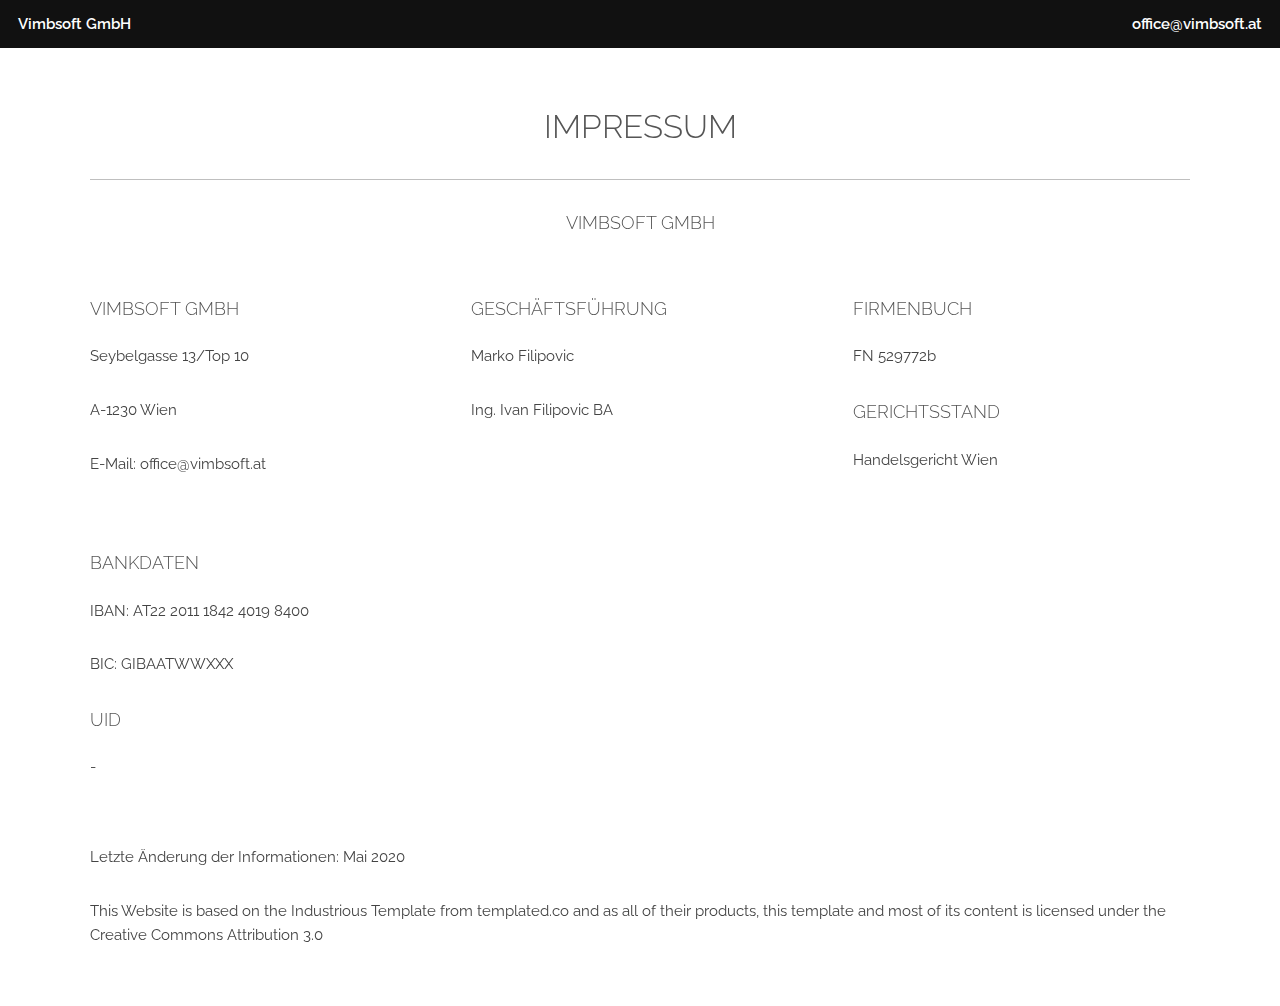
==== commit f4d429ca: "minor changes" ====
--- a/impressum.html
+++ b/impressum.html
@@ -53,7 +53,7 @@
             </section>
                 <section>
                 <h3>Bankdaten</h3>
-                <p>IBAN: IBAN: AT22 2011 1842 4019 8400</p>
+                <p>IBAN: AT22 2011 1842 4019 8400</p>
                 <p>BIC: GIBAATWWXXX</p>
                     <h3>UID</h3>
                     <p>-</p>
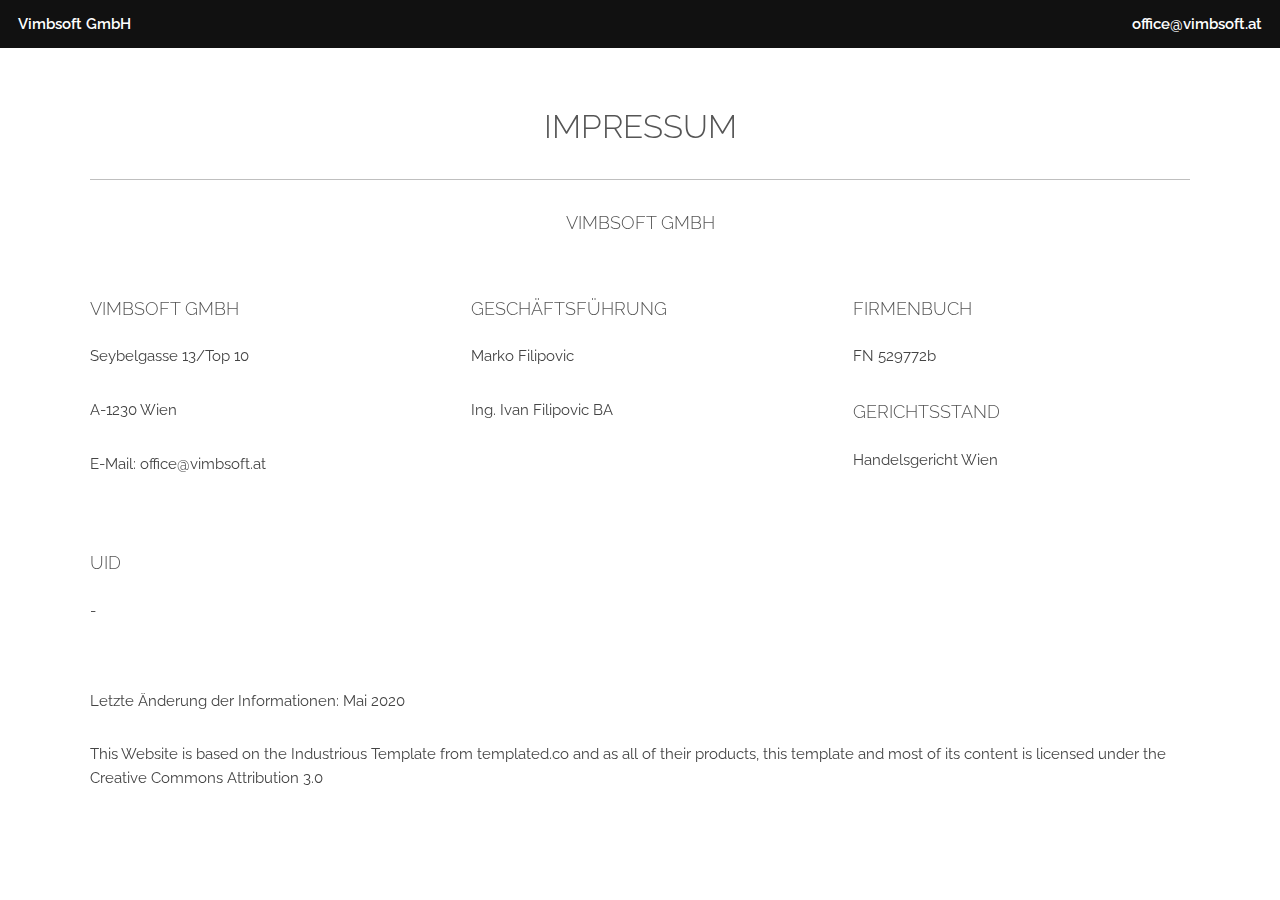
==== commit 591385c9: "dropped bankaccountnr" ====
--- a/impressum.html
+++ b/impressum.html
@@ -52,9 +52,6 @@
 
             </section>
                 <section>
-                <h3>Bankdaten</h3>
-                <p>IBAN: AT22 2011 1842 4019 8400</p>
-                <p>BIC: GIBAATWWXXX</p>
                     <h3>UID</h3>
                     <p>-</p>
                 </section>
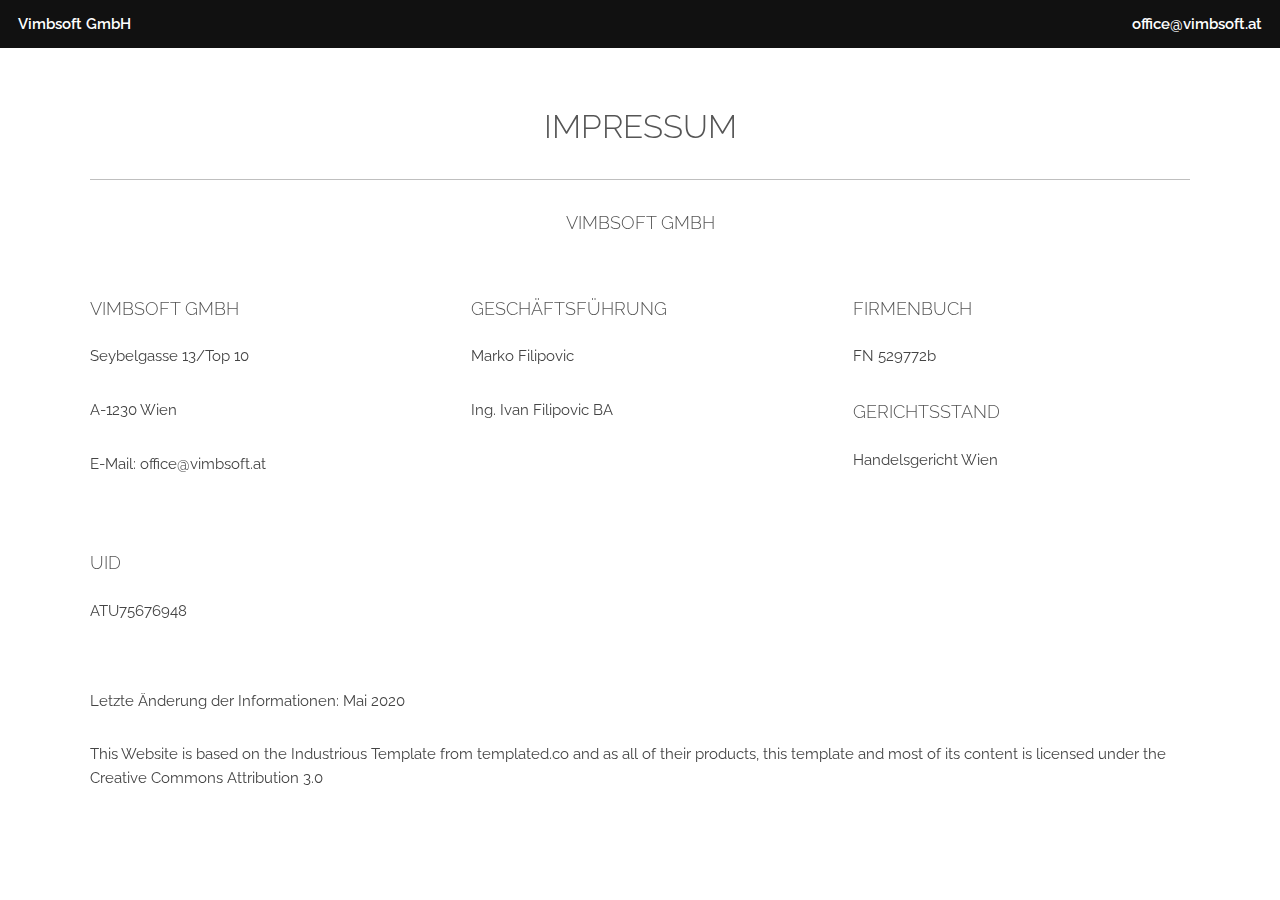
==== commit 2f3bc278: "added UID" ====
--- a/impressum.html
+++ b/impressum.html
@@ -53,7 +53,7 @@
             </section>
                 <section>
                     <h3>UID</h3>
-                    <p>-</p>
+                    <p>ATU75676948</p>
                 </section>
 
 
@@ -67,4 +67,4 @@
     </div>
 </section>
 </body>
-</html>+</html>
